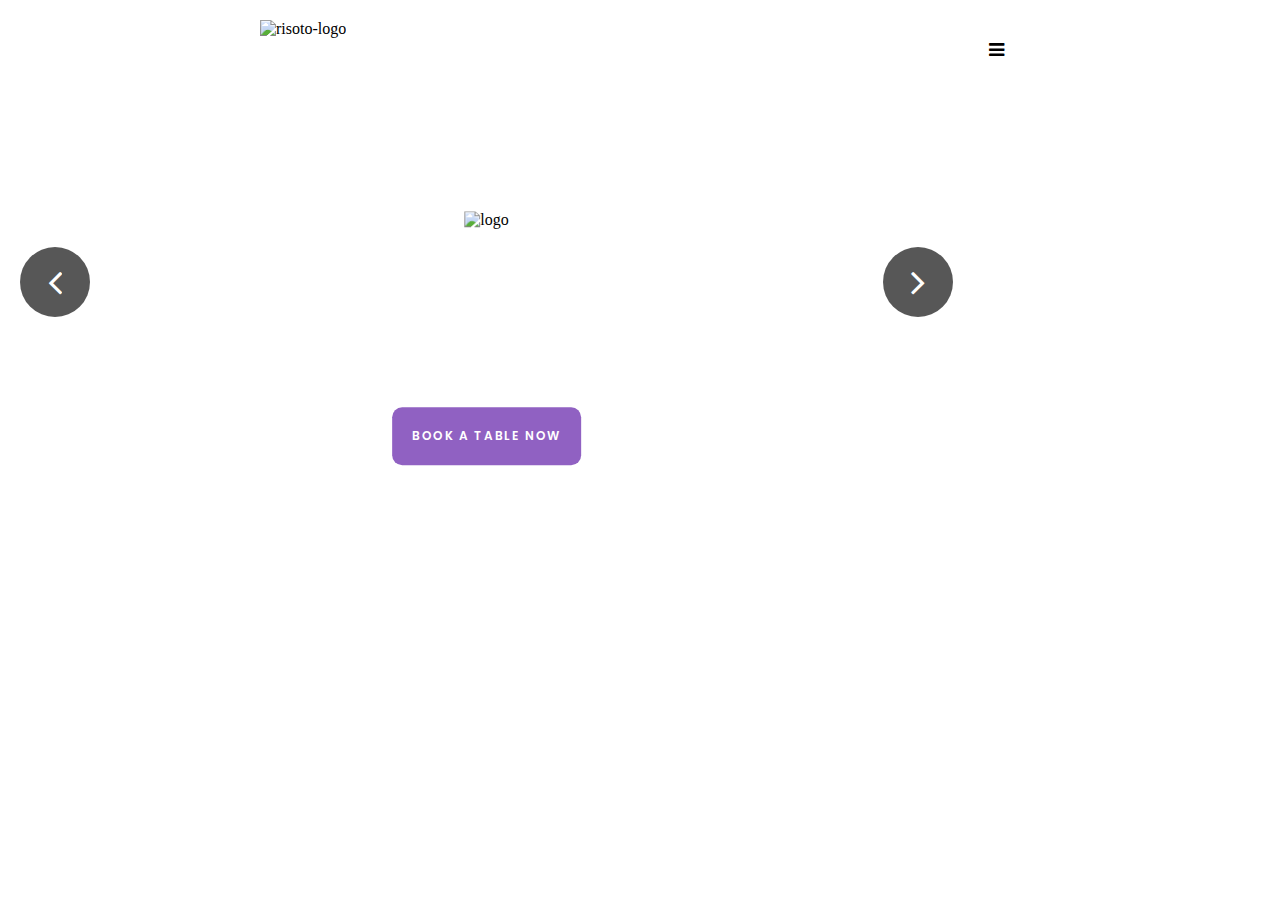
==== index.html @ 62fa13ee "add slide for small screen" ====
<!DOCTYPE html>
<html lang="en">
<head>
    <meta charset="UTF-8">
    <meta name="viewport" content="width=device-width, initial-scale=1.0">
    <title>Risoto</title>
    <link href="https://maxcdn.bootstrapcdn.com/font-awesome/4.7.0/css/font-awesome.min.css" rel="stylesheet">
    <link href="https://fonts.googleapis.com/css?family=Playball|Playfair+Display|Poppins" rel="stylesheet">
    <link href="sass/main.css" rel="stylesheet" type="text/css">
</head>
<body>
<nav class="nav">
    <div class="nav__container">
        <img class="nav__title"
             src="http://uploads.webflow.com/57ea3312eaa002fa3bee3f81/57ed3d380f6304811825ef07_logo-color.png"
             alt="risoto-logo">
        <button class="nav__button"><i class="fa fa-bars" aria-hidden="true"></i></button>
    </div>
    <ul class="nav__menu-list">
        <li class="nav__menu-item nav__menu-item--active"><a class="nav__menu-link " href="">home</a></li>
        <li class="nav__menu-item"><a class="nav__menu-link" href="">story</a></li>
        <li class="nav__menu-item"><a class="nav__menu-link" href="">menu</a></li>
        <li class="nav__menu-item"><a class="nav__menu-link" href="">news</a></li>
        <li class="nav__menu-item"><a class="nav__menu-link" href="">book a table</a></li>
    </ul>
</nav>

<div class="slider">
    <div class="slider__bg"></div>
    <video class="slider__item slider__item--active" loop autoplay>
        <source src="https://daks2k3a4ib2z.cloudfront.net/57ea3312eaa002fa3bee3f81/57ea3ce106f8c9724dc2cb93_video-food%20(online-video-cuttercom)-transcode.webm">
    </video>
    <div class="slider__item slider__item--image"
         style="background-image: url('http://uploads.webflow.com/57ea3312eaa002fa3bee3f81/57ed268aaf9d15040c52dbbc_slide-2.jpg')"></div>
    <div class="slider__item slider__item--image"
         style="background-image: url('http://uploads.webflow.com/57ea3312eaa002fa3bee3f81/57ed2727cb65fa8c183d9429_slide-3.jpg')"></div>

    <button class="slider__button slider__button--left"><i class="fa fa-angle-left" aria-hidden="true"></i></button>
    <button class="slider__button slider__button--right"><i class="fa fa-angle-right" aria-hidden="true"></i></button>

    <div class="slider__title">
        <img class="slider__title-image"
             src="http://uploads.webflow.com/57ea3312eaa002fa3bee3f81/57ed2bd081729e34014299af_cook.png" alt="logo">
        <h2 class="slider__title-heading">
            welcome to<br>
            risoto restaurant
        </h2>
        <button class="slider__title-button">book a table now</button>
    </div>
</div>
<script src="https://ajax.googleapis.com/ajax/libs/jquery/3.2.1/jquery.min.js"></script>
<script src="script.js"></script>
</body>
</html>
---- sass/main.css ----
body {
  margin: 0; }

* {
  box-sizing: border-box; }

.nav {
  padding-bottom: 20px;
  position: relative; }
  .nav:after {
    content: "";
    position: absolute;
    top: 0;
    left: 0;
    background-color: white;
    width: 100%;
    height: 100%;
    z-index: 5; }
  .nav__title {
    width: 170px;
    padding: 20px 20px 0;
    position: relative;
    z-index: 6; }
  .nav__button {
    float: right;
    background: none;
    border: none;
    font-size: 18px;
    margin-top: 20px;
    margin-right: 20px;
    cursor: pointer;
    outline: none;
    position: relative;
    z-index: 6; }
    .nav__button i {
      padding: 20px 10px; }
    .nav__button--active {
      color: white;
      background-color: #9061C2; }
  .nav__menu-list {
    list-style-type: none;
    background-color: #FAFAFA;
    padding: 0;
    margin-top: 20px;
    position: absolute;
    left: 0;
    width: 100%;
    z-index: 4;
    transform: translateY(-100%);
    transition: transform 1s; }
  .nav__menu-item {
    padding: 20px;
    color: white;
    cursor: pointer; }
    .nav__menu-item--active {
      background-color: #9061C2; }
      .nav__menu-item--active:hover .nav__menu-link,
      .nav__menu-item--active .nav__menu-link {
        color: white; }
    .nav__menu-item:hover a {
      color: #121212; }
  .nav__menu-link {
    text-decoration: none;
    color: #919191;
    text-transform: capitalize;
    font-family: "Poppins", sans-serif;
    font-size: 14px;
    font-weight: 600; }

.visible {
  transform: translateY(0); }

.container, .nav__container, .nav__menu-item {
  max-width: 800px;
  margin: auto; }

.container-small {
  max-width: 400px;
  margin: auto; }

.slider {
  position: relative;
  height: 560px;
  overflow: hidden; }
  .slider__item {
    opacity: 0;
    position: absolute;
    height: 100%;
    min-width: 100%;
    overflow: hidden;
    left: 50%;
    top: 50%;
    transform: translate(-50%, -50%); }
    .slider__item--image {
      background-size: cover;
      background-position: 50%; }
    .slider__item--active {
      opacity: 1; }
  .slider__button {
    outline: none;
    border: none;
    width: 70px;
    height: 70px;
    border-radius: 50%;
    background-color: rgba(0, 0, 0, 0.66);
    position: absolute;
    left: 0;
    top: 40%;
    transform: translateY(-50%);
    z-index: 3;
    margin: 0 20px;
    color: white;
    cursor: pointer; }
    .slider__button i {
      font-size: 40px;
      position: absolute;
      top: 50%;
      left: 50%;
      transform: translate(-50%, -50%); }
    .slider__button:hover {
      background-color: #9061C2;
      transition: 1s; }
    .slider__button--right {
      left: auto;
      right: 0; }
  .slider__bg {
    background-image: url("http://uploads.webflow.com/57ea3312eaa002fa3bee3f81/57ea528dfbbf45e84764f665_backg-2.png");
    width: 100%;
    position: absolute;
    left: 0;
    top: 0;
    height: 100%;
    z-index: 1; }
  .slider__title {
    position: absolute;
    z-index: 2;
    top: 50%;
    left: 50%;
    transform: translate(-50%, -50%);
    text-align: center;
    width: 90%; }
  .slider__title-heading {
    font-family: "Playball", cursive;
    font-size: 50px;
    font-weight: 500;
    color: white;
    text-transform: capitalize;
    text-align: center;
    margin-top: 10px; }
  .slider__title-button {
    text-transform: uppercase;
    color: white;
    background-color: #9061C2;
    border: none;
    outline: none;
    font-family: "Poppins", sans-serif;
    font-size: 12px;
    font-weight: 600;
    padding: 20px;
    border-radius: 10px;
    letter-spacing: 0.1rem; }

/*# sourceMappingURL=main.css.map */
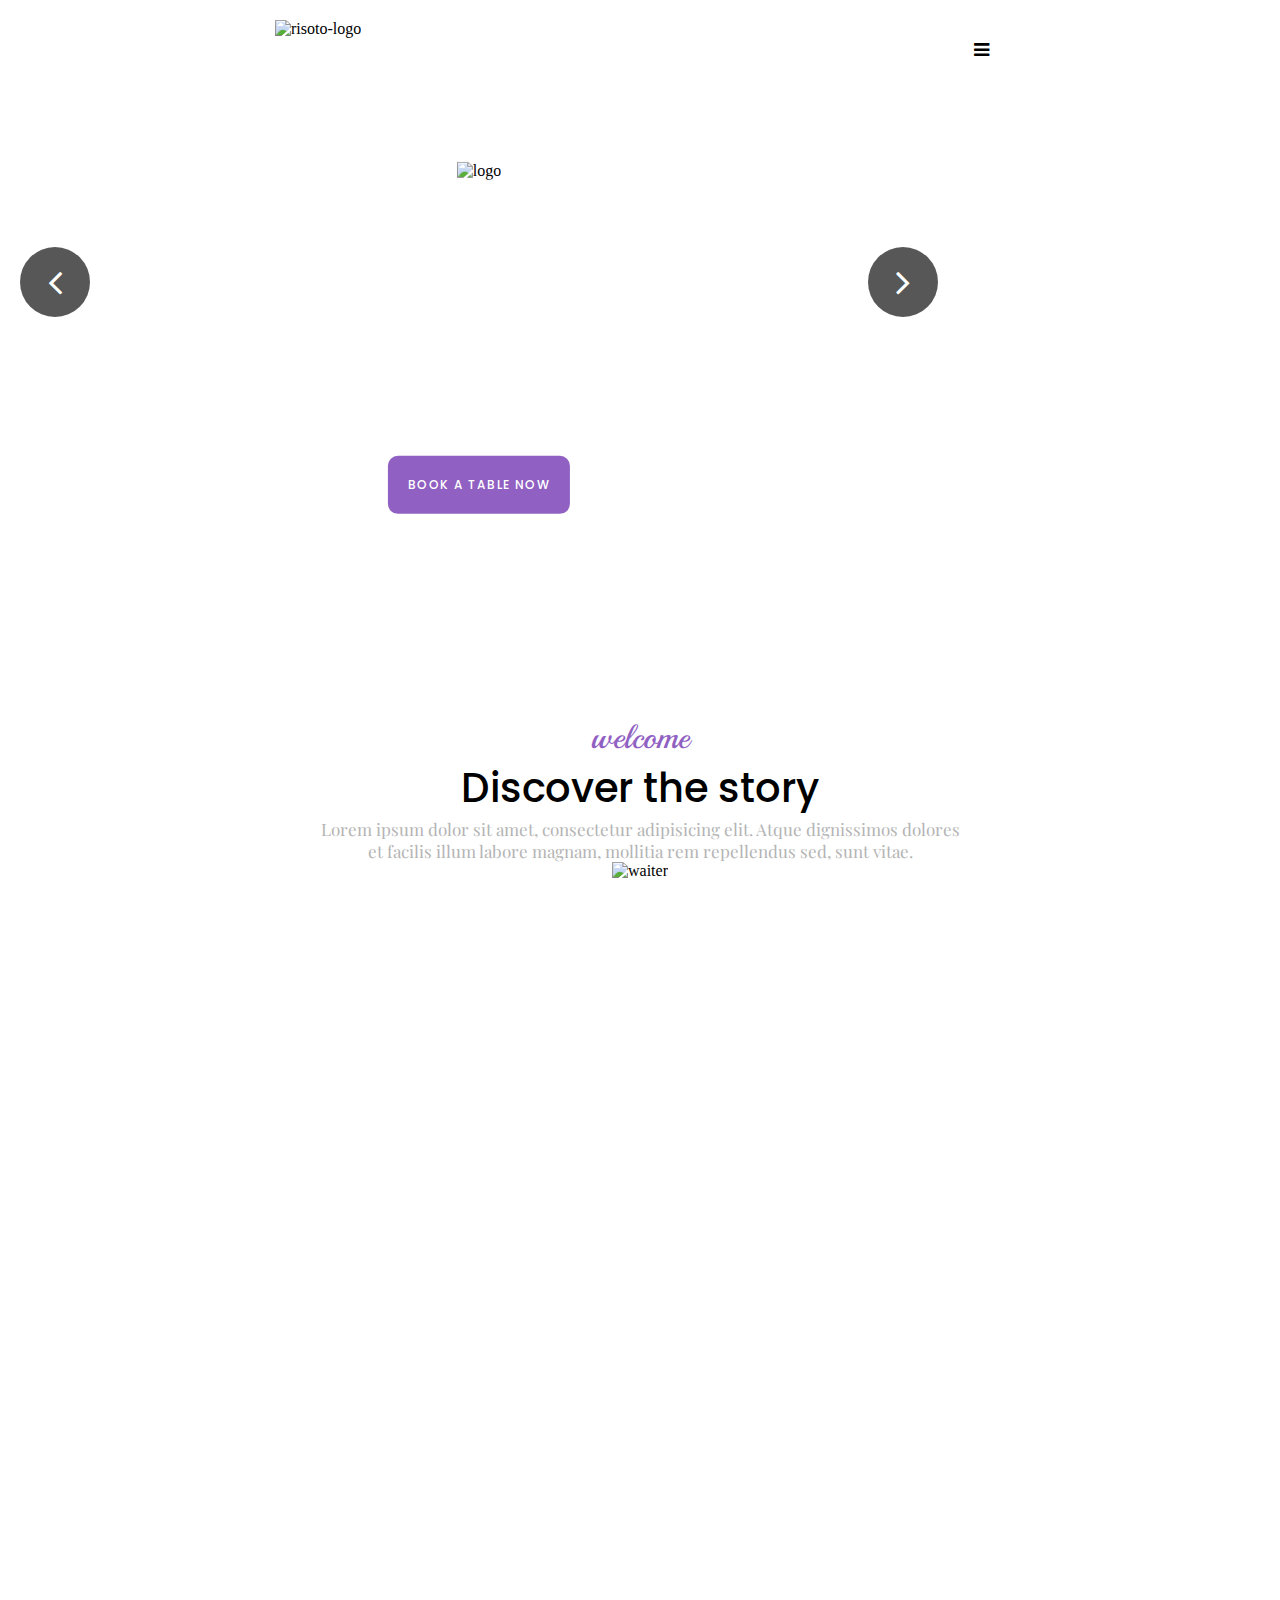
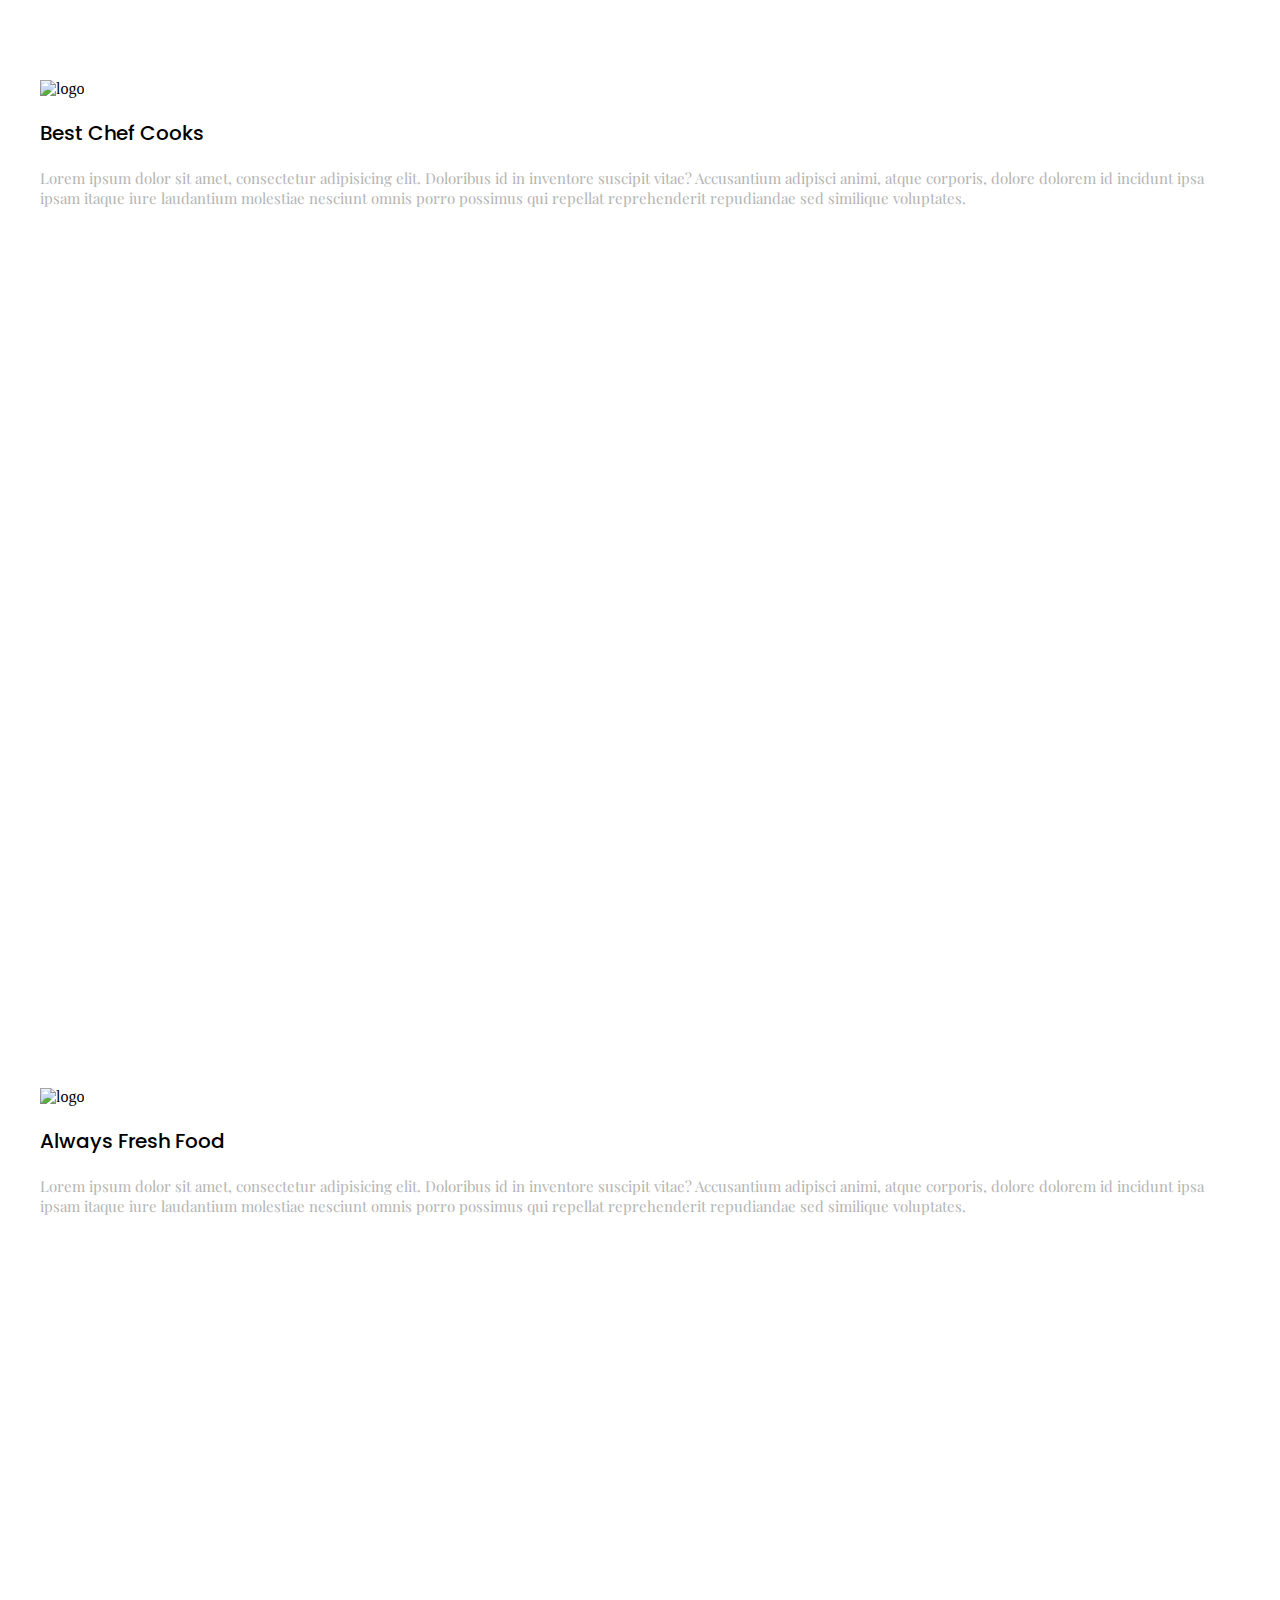
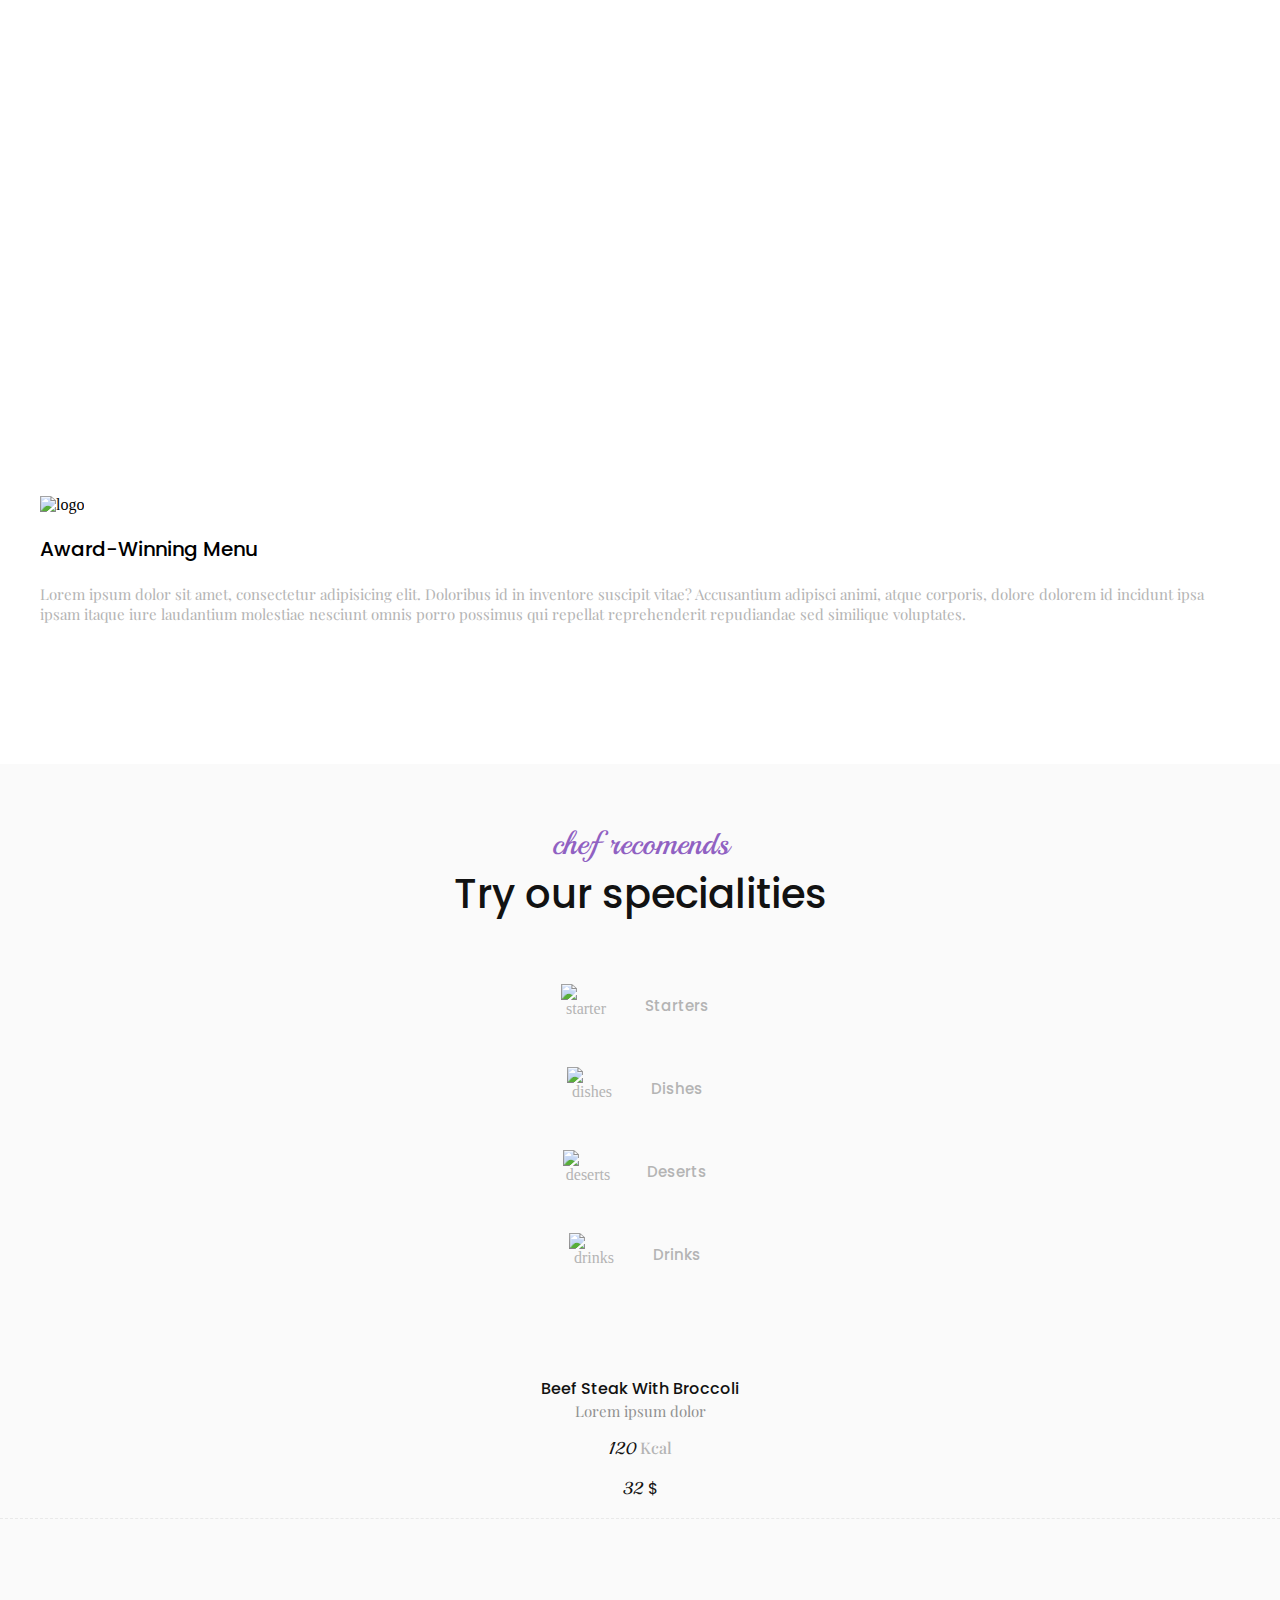
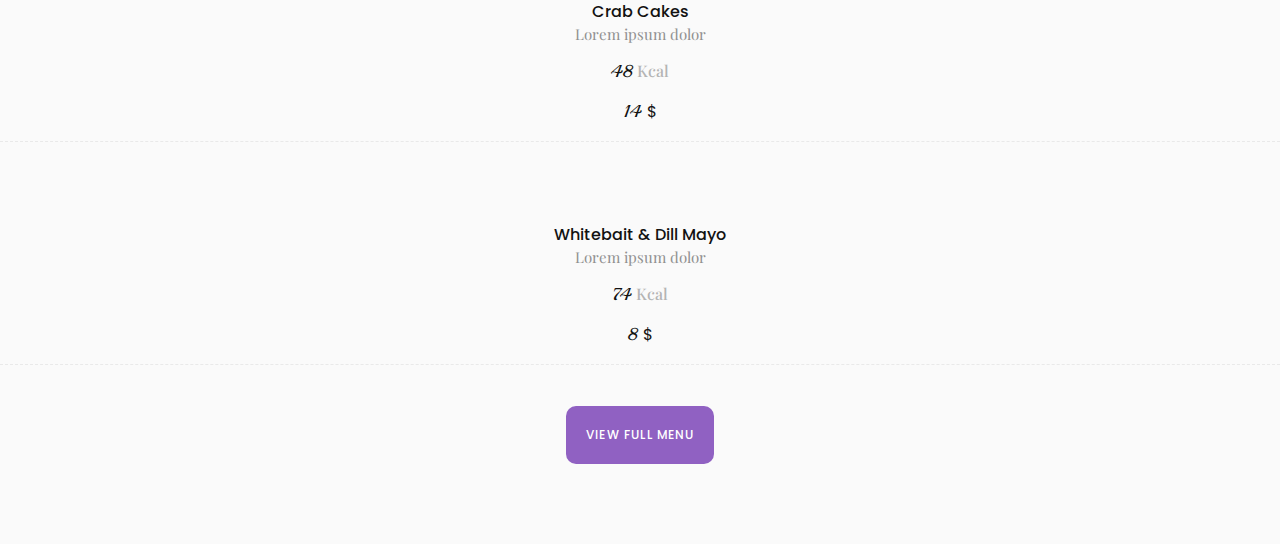
==== commit d846210b: "add js to restaurant menu - menu proposition changes on click" ====
--- a/index.html
+++ b/index.html
@@ -5,7 +5,7 @@
     <meta name="viewport" content="width=device-width, initial-scale=1.0">
     <title>Risoto</title>
     <link href="https://maxcdn.bootstrapcdn.com/font-awesome/4.7.0/css/font-awesome.min.css" rel="stylesheet">
-    <link href="https://fonts.googleapis.com/css?family=Playball|Playfair+Display|Poppins" rel="stylesheet">
+    <link href="https://fonts.googleapis.com/css?family=Playball|Playfair+Display|Poppins|Poppins:500" rel="stylesheet">
     <link href="sass/main.css" rel="stylesheet" type="text/css">
 </head>
 <body>
@@ -48,6 +48,169 @@
         <button class="slider__title-button">book a table now</button>
     </div>
 </div>
+
+<div class="welcome">
+    <div class="welcome__container">
+        <p class="welcome__header">welcome</p>
+        <h1 class="welcome__title">discover the story</h1>
+        <p class="welcome__info">Lorem ipsum dolor sit amet, consectetur adipisicing elit. Atque dignissimos dolores et
+            facilis illum labore magnam, mollitia rem repellendus sed, sunt vitae.</p>
+        <img class="welcome__image"
+             src="http://uploads.webflow.com/57ea3312eaa002fa3bee3f81/57ea3dfd06f8c9724dc2cc49_story_img.jpg"
+             alt="waiter">
+    </div>
+</div>
+
+<div class="about-restaurant">
+    <div class="about-restaurant__image about-restaurant__image--1"></div>
+    <div class="about-restaurant__info info">
+        <img class="info__image"
+             src="http://uploads.webflow.com/57ea3312eaa002fa3bee3f81/57ea83c34c12cc233cb90a94_cooker.png" alt="logo">
+        <h3 class="info__heading">best chef cooks</h3>
+        <p class="info__text">Lorem ipsum dolor sit amet, consectetur adipisicing elit. Doloribus id in inventore
+            suscipit vitae? Accusantium adipisci animi, atque corporis, dolore dolorem id incidunt ipsa ipsam itaque
+            iure laudantium molestiae nesciunt omnis porro possimus qui repellat reprehenderit repudiandae sed similique
+            voluptates.</p>
+    </div>
+    <div class="about-restaurant__image about-restaurant__image--2"></div>
+    <div class="about-restaurant__info info">
+        <img class="info__image"
+             src="http://uploads.webflow.com/57ea3312eaa002fa3bee3f81/57ea84ac06f8c9724dc39bef_meat.png" alt="logo">
+        <h3 class="info__heading">always fresh food</h3>
+        <p class="info__text">Lorem ipsum dolor sit amet, consectetur adipisicing elit. Doloribus id in inventore
+            suscipit vitae? Accusantium adipisci animi, atque corporis, dolore dolorem id incidunt ipsa ipsam itaque
+            iure laudantium molestiae nesciunt omnis porro possimus qui repellat reprehenderit repudiandae sed similique
+            voluptates.</p>
+    </div>
+    <div class="about-restaurant__image about-restaurant__image--3"></div>
+    <div class="about-restaurant__info info">
+        <img class="info__image"
+             src="http://uploads.webflow.com/57ea3312eaa002fa3bee3f81/57ed0f8dcbbbb20f0c081608_cutlery.png" alt="logo">
+        <h3 class="info__heading">award-winning menu</h3>
+        <p class="info__text">Lorem ipsum dolor sit amet, consectetur adipisicing elit. Doloribus id in inventore
+            suscipit vitae? Accusantium adipisci animi, atque corporis, dolore dolorem id incidunt ipsa ipsam itaque
+            iure laudantium molestiae nesciunt omnis porro possimus qui repellat reprehenderit repudiandae sed similique
+            voluptates.</p>
+    </div>
+</div>
+
+<div class="restaurant-menu">
+    <p class="restaurant-menu__header">chef recomends</p>
+    <h2 class="restaurant-menu__title">try our specialities</h2>
+    <div class="restaurant-menu__nav">
+        <div class="restaurant-menu__section menu-section" data-menu-nav-section="starters">
+            <img class="menu-section__img"
+                 src="http://uploads.webflow.com/57ea3312eaa002fa3bee3f81/57ebddc206f8c9724dc77a74_fruit.png"
+                 alt="starter">
+            <p class="menu-section__name">starters</p>
+        </div>
+        <div class="restaurant-menu__section menu-section" data-menu-nav-section="dishes">
+            <img class="menu-section__img"
+                 src="http://uploads.webflow.com/57ea3312eaa002fa3bee3f81/57ebdfe006f8c9724dc783cd_pizza.png"
+                 alt="dishes">
+            <p class="menu-section__name">dishes</p>
+        </div>
+        <div class="restaurant-menu__section menu-section" data-menu-nav-section="deserts">
+            <img class="menu-section__img"
+                 src="http://uploads.webflow.com/57ea3312eaa002fa3bee3f81/57ebdff21117c47f4d98b273_ice-cream.png"
+                 alt="deserts">
+            <p class="menu-section__name">deserts</p>
+        </div>
+        <div class="restaurant-menu__section menu-section" data-menu-nav-section="drinks">
+            <img class="menu-section__img"
+                 src="http://uploads.webflow.com/57ea3312eaa002fa3bee3f81/57ebe030fbbf45e847696086_beer.png"
+                 alt="drinks">
+            <p class="menu-section__name">drinks</p>
+        </div>
+    </div>
+
+    <div class="restaurant-menu__contents">
+        <div class="restaurant-menu__proposition menu-proposition menu-proposition--active" data-menu-section="starters">
+            <div class="menu-proposition__wrapper">
+                <h3 class="menu-proposition__name">beef steak with broccoli</h3>
+                <p class="menu-proposition__ingredients">Lorem ipsum dolor</p>
+                <p class="menu-proposition__kcal"><strong>120</strong> kcal</p>
+                <p class="menu-proposition__price">32 <strong>$</strong></p>
+            </div>
+            <div class="menu-proposition__wrapper">
+                <h3 class="menu-proposition__name">crab cakes</h3>
+                <p class="menu-proposition__ingredients">Lorem ipsum dolor</p>
+                <p class="menu-proposition__kcal"><strong>48</strong> kcal</p>
+                <p class="menu-proposition__price">14 <strong>$</strong></p>
+            </div>
+            <div class="menu-proposition__wrapper">
+                <h3 class="menu-proposition__name">whitebait & dill mayo</h3>
+                <p class="menu-proposition__ingredients">Lorem ipsum dolor</p>
+                <p class="menu-proposition__kcal"><strong>74</strong> kcal</p>
+                <p class="menu-proposition__price">8 <strong>$</strong></p>
+            </div>
+        </div>
+
+        <div class="restaurant-menu__proposition menu-proposition" data-menu-section="dishes">
+            <div class="menu-proposition__wrapper">
+                <h3 class="menu-proposition__name">pumpkin spice cupcakes</h3>
+                <p class="menu-proposition__ingredients">Lorem ipsum dolor</p>
+                <p class="menu-proposition__kcal"><strong>430</strong> kcal</p>
+                <p class="menu-proposition__price">49 <strong>$</strong></p>
+            </div>
+            <div class="menu-proposition__wrapper">
+                <h3 class="menu-proposition__name">peanut blossoms</h3>
+                <p class="menu-proposition__ingredients">Lorem ipsum dolor</p>
+                <p class="menu-proposition__kcal"><strong>980</strong> kcal</p>
+                <p class="menu-proposition__price">18 <strong>$</strong></p>
+            </div>
+            <div class="menu-proposition__wrapper">
+                <h3 class="menu-proposition__name">apple crisp cups</h3>
+                <p class="menu-proposition__ingredients">Lorem ipsum dolor</p>
+                <p class="menu-proposition__kcal"><strong>109</strong> kcal</p>
+                <p class="menu-proposition__price">8 <strong>$</strong></p>
+            </div>
+        </div>
+
+        <div class="restaurant-menu__proposition menu-proposition" data-menu-section="deserts">
+            <div class="menu-proposition__wrapper">
+                <h3 class="menu-proposition__name">apple pie with ice creams</h3>
+                <p class="menu-proposition__ingredients">Lorem ipsum dolor</p>
+                <p class="menu-proposition__kcal"><strong>120</strong> kcal</p>
+                <p class="menu-proposition__price">32 <strong>$</strong></p>
+            </div>
+            <div class="menu-proposition__wrapper">
+                <h3 class="menu-proposition__name">crab cakes</h3>
+                <p class="menu-proposition__ingredients">Lorem ipsum dolor</p>
+                <p class="menu-proposition__kcal"><strong>48</strong> kcal</p>
+                <p class="menu-proposition__price">14 <strong>$</strong></p>
+            </div>
+            <div class="menu-proposition__wrapper">
+                <h3 class="menu-proposition__name">whitebait & dill mayo</h3>
+                <p class="menu-proposition__ingredients">Lorem ipsum dolor</p>
+                <p class="menu-proposition__kcal"><strong>74</strong> kcal</p>
+                <p class="menu-proposition__price">8 <strong>$</strong></p>
+            </div>
+        </div>
+
+        <div class="restaurant-menu__proposition menu-proposition" data-menu-section="drinks">
+            <div class="menu-proposition__wrapper">
+                <h3 class="menu-proposition__name">mojito perfecto</h3>
+                <p class="menu-proposition__ingredients">Lorem ipsum dolor</p>
+                <p class="menu-proposition__kcal"><strong>139</strong> kcal</p>
+                <p class="menu-proposition__price">40 <strong>$</strong></p>
+            </div>
+            <div class="menu-proposition__wrapper">
+                <h3 class="menu-proposition__name">sassy sangria</h3>
+                <p class="menu-proposition__ingredients">Lorem ipsum dolor</p>
+                <p class="menu-proposition__kcal"><strong>48</strong> kcal</p>
+                <p class="menu-proposition__price">14 <strong>$</strong></p>
+            </div>
+            <div class="menu-proposition__wrapper">
+                <h3 class="menu-proposition__name">creamy hot cocoa</h3>
+                <p class="menu-proposition__ingredients">Lorem ipsum dolor</p>
+                <p class="menu-proposition__kcal"><strong>360</strong> kcal</p>
+                <p class="menu-proposition__price">4 <strong>$</strong></p>
+            </div>
+        </div>
+    </div>
+    <button class="restaurant-menu__button">view full menu</button>
+</div>
 <script src="https://ajax.googleapis.com/ajax/libs/jquery/3.2.1/jquery.min.js"></script>
 <script src="script.js"></script>
 </body>
--- a/sass/main.css
+++ b/sass/main.css
@@ -5,47 +5,45 @@
   box-sizing: border-box; }
 
 .nav {
-  padding-bottom: 20px;
   position: relative; }
   .nav:after {
+    z-index: 6;
     content: "";
     position: absolute;
     top: 0;
     left: 0;
     background-color: white;
     width: 100%;
-    height: 100%;
-    z-index: 5; }
+    height: 100%; }
   .nav__title {
-    width: 170px;
-    padding: 20px 20px 0;
-    position: relative;
-    z-index: 6; }
+    z-index: 7;
+    width: 150px;
+    padding: 20px 0;
+    position: relative; }
   .nav__button {
+    z-index: 7;
     float: right;
     background: none;
     border: none;
     font-size: 18px;
     margin-top: 20px;
-    margin-right: 20px;
     cursor: pointer;
     outline: none;
-    position: relative;
-    z-index: 6; }
+    position: relative; }
     .nav__button i {
       padding: 20px 10px; }
     .nav__button--active {
       color: white;
       background-color: #9061C2; }
   .nav__menu-list {
+    z-index: 5;
     list-style-type: none;
     background-color: #FAFAFA;
     padding: 0;
-    margin-top: 20px;
+    margin-top: 0;
     position: absolute;
     left: 0;
     width: 100%;
-    z-index: 4;
     transform: translateY(-100%);
     transition: transform 1s; }
   .nav__menu-item {
@@ -65,17 +63,13 @@
     text-transform: capitalize;
     font-family: "Poppins", sans-serif;
     font-size: 14px;
-    font-weight: 600; }
+    font-weight: 500; }
 
 .visible {
   transform: translateY(0); }
 
-.container, .nav__container, .nav__menu-item {
-  max-width: 800px;
-  margin: auto; }
-
-.container-small {
-  max-width: 400px;
+.container, .nav__container, .nav__menu-item, .welcome__container {
+  max-width: 730px;
   margin: auto; }
 
 .slider {
@@ -97,6 +91,7 @@
     .slider__item--active {
       opacity: 1; }
   .slider__button {
+    z-index: 4;
     outline: none;
     border: none;
     width: 70px;
@@ -107,7 +102,6 @@
     left: 0;
     top: 40%;
     transform: translateY(-50%);
-    z-index: 3;
     margin: 0 20px;
     color: white;
     cursor: pointer; }
@@ -124,21 +118,23 @@
       left: auto;
       right: 0; }
   .slider__bg {
+    z-index: 2;
     background-image: url("http://uploads.webflow.com/57ea3312eaa002fa3bee3f81/57ea528dfbbf45e84764f665_backg-2.png");
     width: 100%;
     position: absolute;
     left: 0;
     top: 0;
-    height: 100%;
-    z-index: 1; }
+    height: 100%; }
   .slider__title {
-    position: absolute;
-    z-index: 2;
+    z-index: 3;
+    position: absolute;
     top: 50%;
     left: 50%;
     transform: translate(-50%, -50%);
     text-align: center;
     width: 90%; }
+  .slider__title-image {
+    max-width: 100%; }
   .slider__title-heading {
     font-family: "Playball", cursive;
     font-size: 50px;
@@ -147,6 +143,9 @@
     text-transform: capitalize;
     text-align: center;
     margin-top: 10px; }
+    @media screen and (min-width: 768px) {
+      .slider__title-heading {
+        font-size: 80px; } }
   .slider__title-button {
     text-transform: uppercase;
     color: white;
@@ -155,9 +154,174 @@
     outline: none;
     font-family: "Poppins", sans-serif;
     font-size: 12px;
-    font-weight: 600;
+    font-weight: 500;
     padding: 20px;
     border-radius: 10px;
     letter-spacing: 0.1rem; }
 
+.welcome {
+  background-image: url(http://uploads.webflow.com/57ea3312eaa002fa3bee3f81/57ea3d83eaa002fa3bee5de7_about-bg-50.png);
+  height: 100%;
+  width: 100%;
+  background-size: contain;
+  background-repeat: no-repeat;
+  background-position: bottom; }
+  .welcome__container {
+    text-align: center;
+    padding-bottom: 60px; }
+  .welcome__header {
+    color: #9061C2;
+    margin-top: 100px;
+    margin-bottom: 0;
+    font-family: "Playball", cursive;
+    font-size: 32px; }
+  .welcome__title {
+    margin: 0;
+    font-family: "Poppins", sans-serif;
+    font-size: 35px;
+    font-weight: 500; }
+    .welcome__title::first-letter {
+      text-transform: capitalize; }
+    @media screen and (min-width: 480px) {
+      .welcome__title {
+        font-size: 40px; } }
+  .welcome__info {
+    font-family: "Playfair Display", serif;
+    font-size: 17px;
+    color: #b4b4b4;
+    margin: 0 40px; }
+  .welcome__image {
+    max-width: 100%; }
+
+.about-restaurant__image {
+  max-width: 100%;
+  background-position: center;
+  background-size: cover;
+  height: 600px; }
+  .about-restaurant__image--1 {
+    background-image: url("http://uploads.webflow.com/57ea3312eaa002fa3bee3f81/57ea80bf1117c47f4d94510b_photo-1.jpg"); }
+  .about-restaurant__image--2 {
+    background-image: url("http://uploads.webflow.com/57ea3312eaa002fa3bee3f81/57ea8276647642d547f2252e_photo-3.jpg"); }
+  .about-restaurant__image--3 {
+    background-image: url("http://uploads.webflow.com/57ea3312eaa002fa3bee3f81/57ea82a21117c47f4d945521_photo-4.jpg"); }
+
+.info {
+  margin: 140px 40px; }
+  .info__image {
+    width: 100px; }
+  .info__heading {
+    font-family: "Poppins", sans-serif;
+    font-weight: 500;
+    font-size: 20px;
+    text-transform: capitalize; }
+  .info__text {
+    font-family: "Playfair Display", serif;
+    font-size: 15px;
+    color: #b4b4b4; }
+
+.restaurant-menu {
+  text-align: center;
+  background-color: #FAFAFA; }
+  .restaurant-menu__header {
+    font-family: "Playball", cursive;
+    font-size: 32px;
+    color: #9061C2;
+    padding-top: 60px;
+    margin: 0; }
+  .restaurant-menu__title {
+    font-family: "Poppins", sans-serif;
+    font-weight: 500;
+    font-size: 40px;
+    color: #121212;
+    margin-top: 0;
+    margin-bottom: 40px; }
+    .restaurant-menu__title:first-letter {
+      text-transform: uppercase; }
+  .restaurant-menu__contents {
+    width: 100%;
+    height: 700px; }
+  .restaurant-menu__button {
+    font-family: "Poppins", sans-serif;
+    font-weight: 500;
+    font-size: 12px;
+    color: white;
+    text-transform: uppercase;
+    background-color: #9061C2;
+    padding: 20px;
+    letter-spacing: 0.1em;
+    border-radius: 10px;
+    border: none;
+    outline: none;
+    margin-top: 10px;
+    margin-bottom: 80px;
+    cursor: pointer; }
+    .restaurant-menu__button:hover {
+      background-color: #121212;
+      transition: 0.5s; }
+
+.menu-proposition {
+  position: absolute;
+  opacity: 0;
+  height: 700px;
+  width: 100%; }
+  .menu-proposition--active {
+    opacity: 1; }
+  .menu-proposition__wrapper {
+    border-bottom: 1px dashed rgba(180, 180, 180, 0.24); }
+  .menu-proposition__name {
+    font-family: "Poppins", sans-serif;
+    font-weight: 500;
+    font-size: 16px;
+    color: #121212;
+    text-transform: capitalize;
+    margin-bottom: 0;
+    margin-top: 80px; }
+  .menu-proposition__ingredients {
+    font-family: "Playfair Display", serif;
+    font-size: 15px;
+    color: #919191;
+    margin-top: 0; }
+  .menu-proposition__kcal {
+    font-family: "Playfair Display", serif;
+    font-size: 16px;
+    font-weight: 500;
+    color: #b4b4b4;
+    text-transform: capitalize; }
+    .menu-proposition__kcal strong {
+      font-family: "Playball", cursive;
+      font-size: 17px;
+      font-weight: normal;
+      color: #121212; }
+  .menu-proposition__price {
+    font-family: "Playball", cursive;
+    font-size: 17px;
+    font-weight: normal;
+    color: #121212; }
+    .menu-proposition__price strong {
+      font-family: "Poppins", sans-serif;
+      font-weight: normal;
+      font-size: 16px; }
+
+.menu-section {
+  cursor: pointer;
+  padding: 10px; }
+  .menu-section__img {
+    width: 50px;
+    display: inline-block;
+    color: #b4b4b4;
+    margin: 10px; }
+  .menu-section__name {
+    display: inline-block;
+    vertical-align: top;
+    font-family: "Poppins", sans-serif;
+    font-size: 15px;
+    font-weight: 500;
+    color: #b4b4b4;
+    text-transform: capitalize;
+    margin: 20px; }
+    .menu-section__name--active {
+      color: #9061C2; }
+    .menu-section__name:hover {
+      color: #9061C2; }
+
 /*# sourceMappingURL=main.css.map */
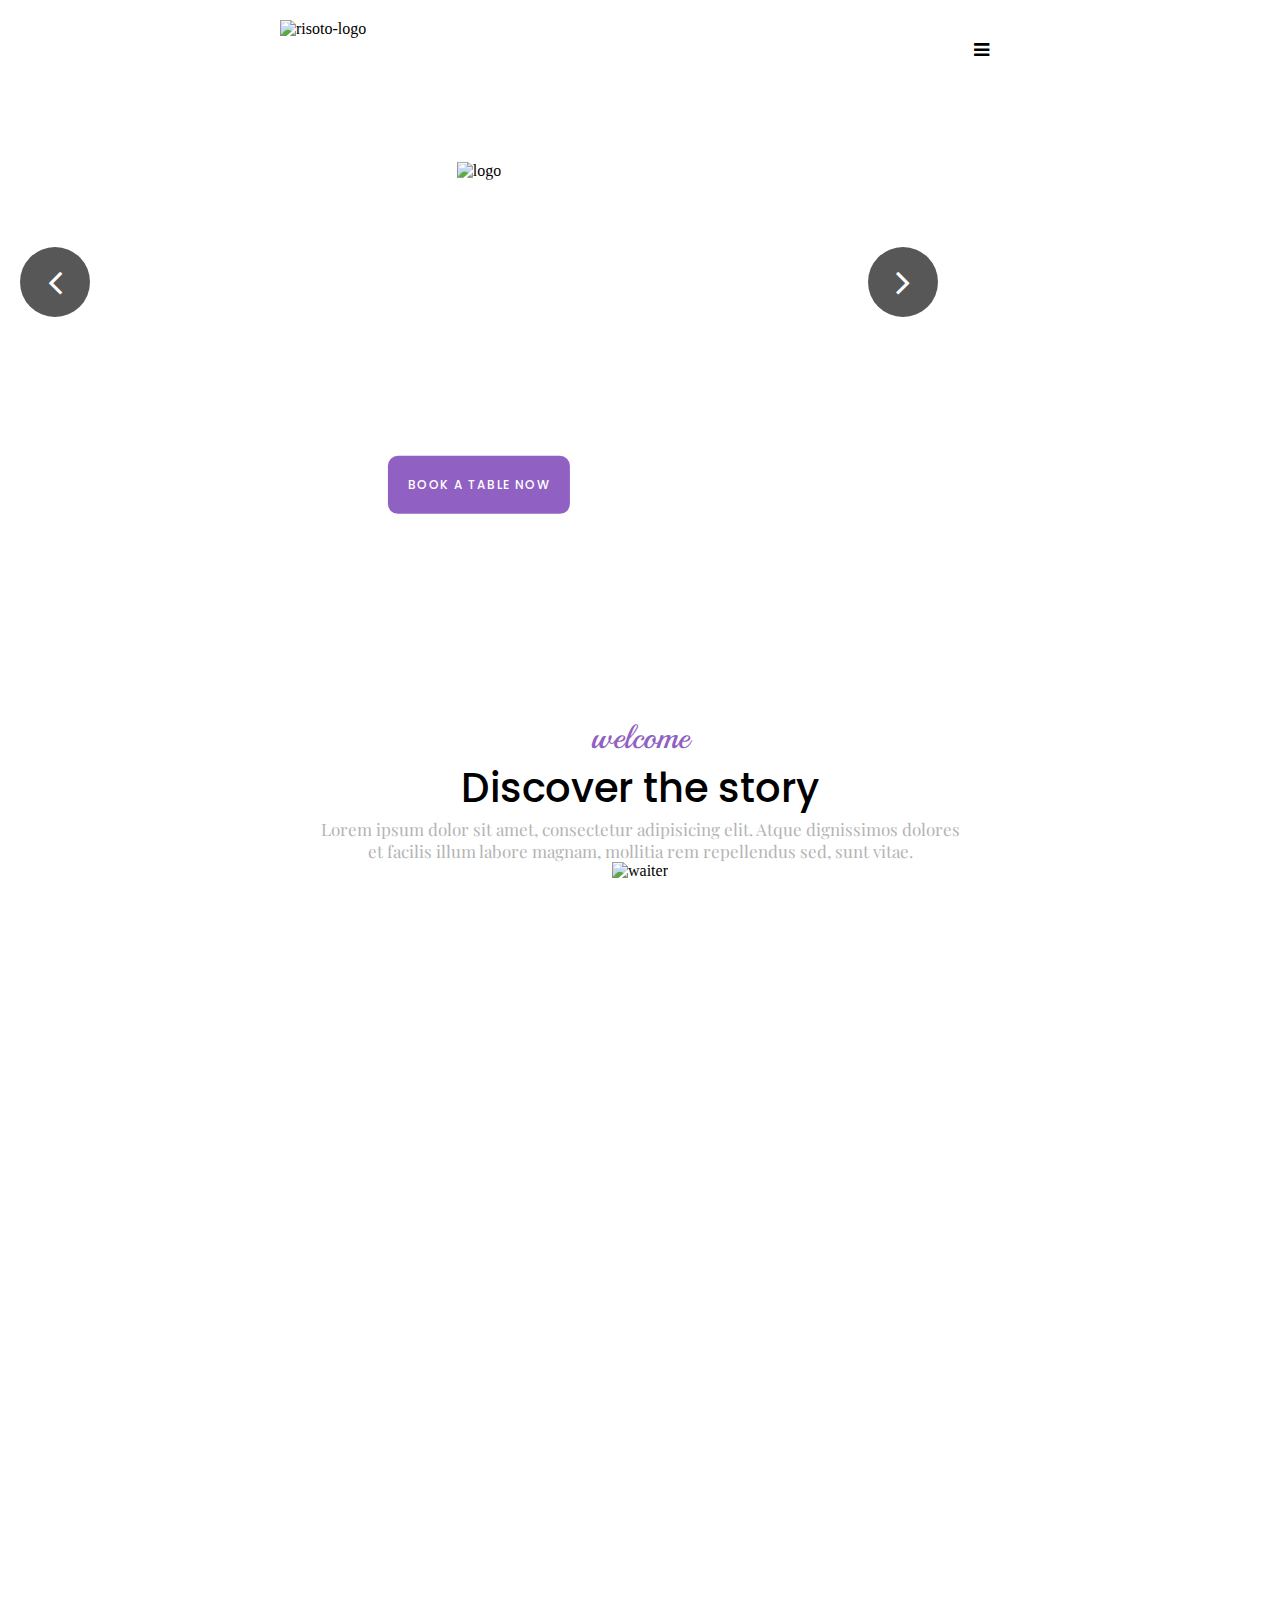
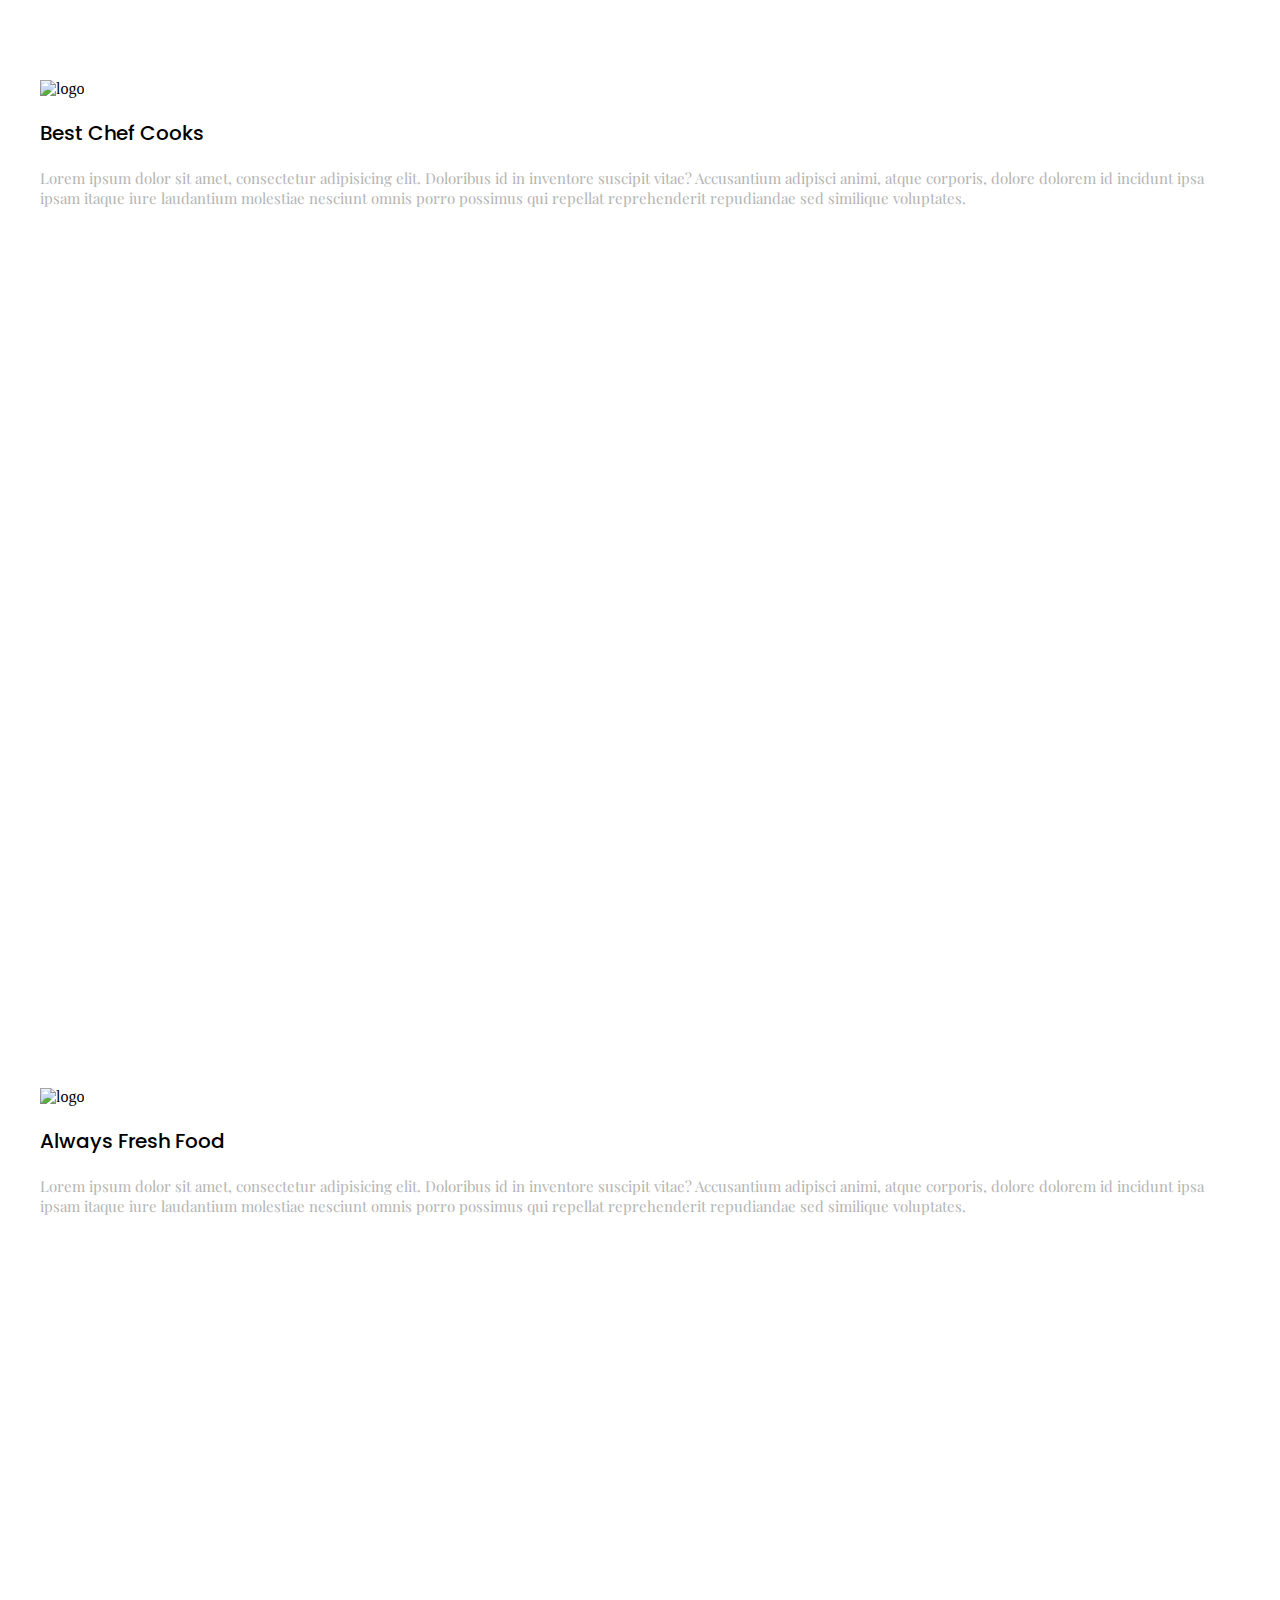
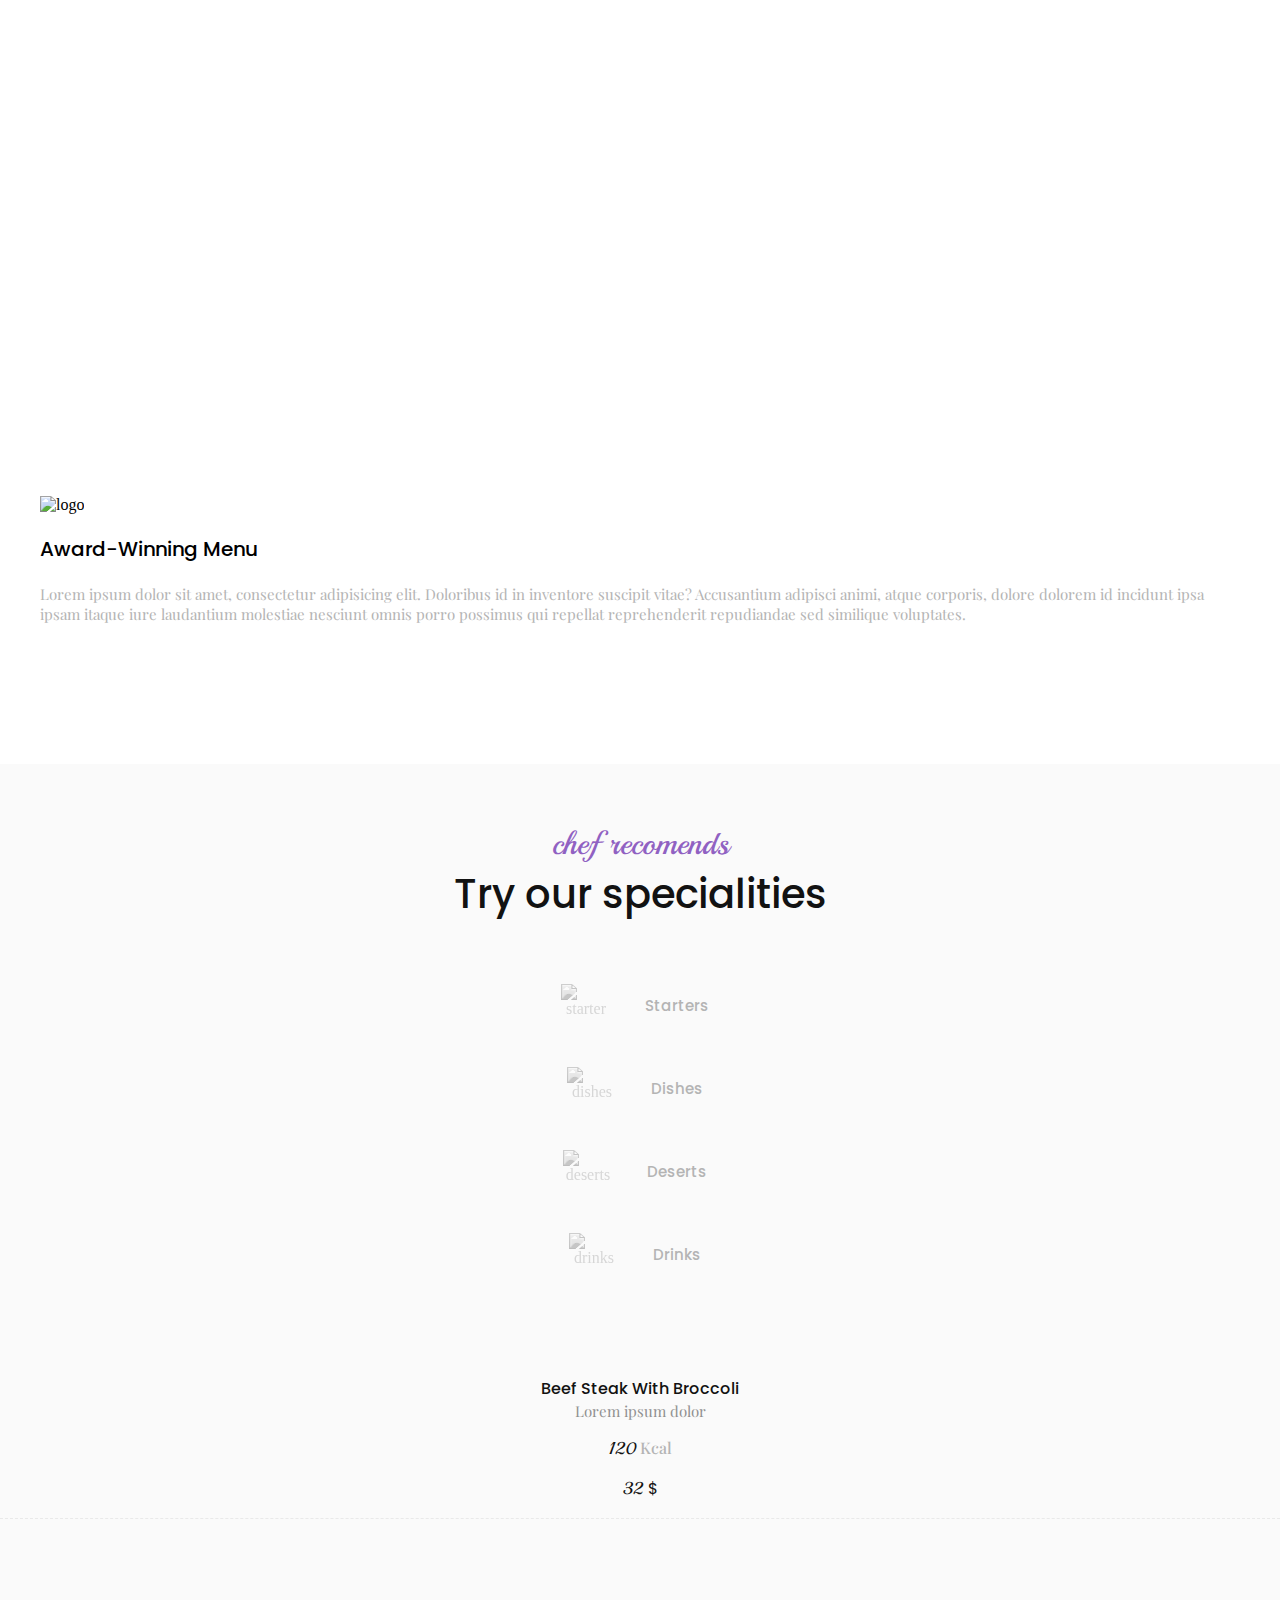
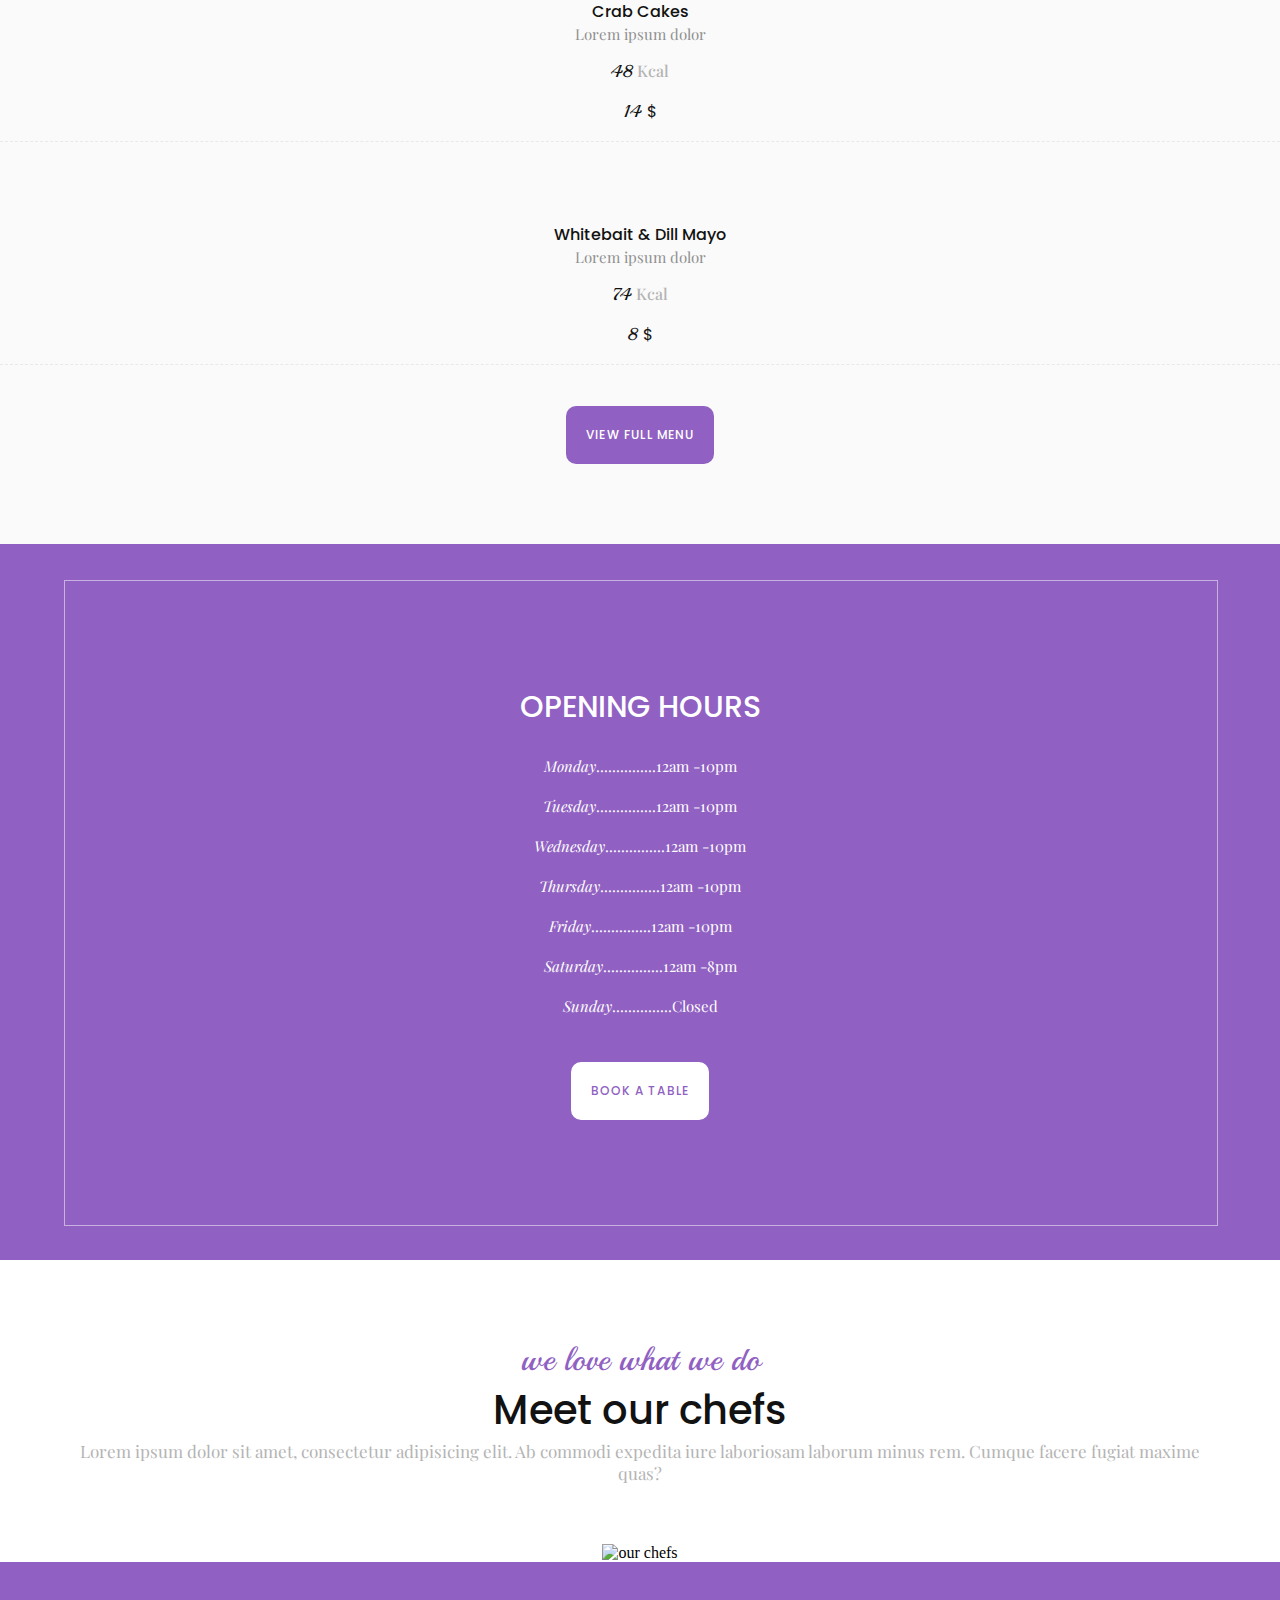
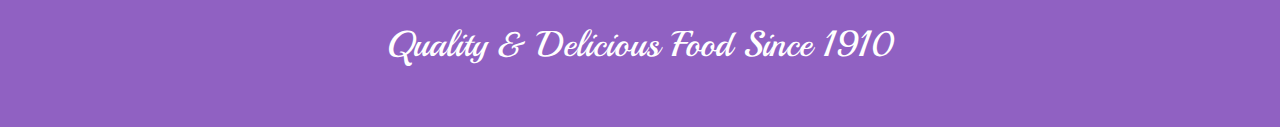
==== commit 18a95e37: "add chefs block for small screen" ====
--- a/index.html
+++ b/index.html
@@ -125,7 +125,8 @@
     </div>
 
     <div class="restaurant-menu__contents">
-        <div class="restaurant-menu__proposition menu-proposition menu-proposition--active" data-menu-section="starters">
+        <div class="restaurant-menu__proposition menu-proposition menu-proposition--active"
+             data-menu-section="starters">
             <div class="menu-proposition__wrapper">
                 <h3 class="menu-proposition__name">beef steak with broccoli</h3>
                 <p class="menu-proposition__ingredients">Lorem ipsum dolor</p>
@@ -210,6 +211,29 @@
         </div>
     </div>
     <button class="restaurant-menu__button">view full menu</button>
+</div>
+
+<div class="opening-hours">
+    <h2 class="opening-hours__title">opening hours</h2>
+    <ul class="opening-hours__list">
+        <li class="opening-hours__list-item">monday<strong>12am -10pm</strong></li>
+        <li class="opening-hours__list-item">tuesday<strong>12am -10pm</strong></li>
+        <li class="opening-hours__list-item">wednesday<strong>12am -10pm</strong></li>
+        <li class="opening-hours__list-item">thursday<strong>12am -10pm</strong></li>
+        <li class="opening-hours__list-item">friday<strong>12am -10pm</strong></li>
+        <li class="opening-hours__list-item">saturday<strong>12am -8pm</strong></li>
+        <li class="opening-hours__list-item">sunday<strong>closed</strong></li>
+    </ul>
+    <button class="opening-hours__button">book a table</button>
+</div>
+
+<div class="chefs">
+    <p class="chefs__header">we love what we do</p>
+    <h2 class="chefs__title">meet our chefs</h2>
+    <p class="chefs__text">Lorem ipsum dolor sit amet, consectetur adipisicing elit. Ab commodi expedita iure laboriosam
+        laborum minus rem. Cumque facere fugiat maxime quas?</p>
+    <img class="chefs__image" src="http://uploads.webflow.com/57ea3312eaa002fa3bee3f81/57ebecfa06f8c9724dc7b6a4_chefs.jpg" alt="our chefs">
+    <h2 class="chefs__slogan">quality & delicious food since 1910</h2>
 </div>
 <script src="https://ajax.googleapis.com/ajax/libs/jquery/3.2.1/jquery.min.js"></script>
 <script src="script.js"></script>
--- a/sass/main.css
+++ b/sass/main.css
@@ -18,7 +18,7 @@
   .nav__title {
     z-index: 7;
     width: 150px;
-    padding: 20px 0;
+    padding: 20px 5px;
     position: relative; }
   .nav__button {
     z-index: 7;
@@ -254,10 +254,10 @@
     outline: none;
     margin-top: 10px;
     margin-bottom: 80px;
-    cursor: pointer; }
+    cursor: pointer;
+    transition: 0.5s; }
     .restaurant-menu__button:hover {
-      background-color: #121212;
-      transition: 0.5s; }
+      background-color: #121212; }
 
 .menu-proposition {
   position: absolute;
@@ -304,12 +304,24 @@
 
 .menu-section {
   cursor: pointer;
-  padding: 10px; }
+  padding: 10px;
+  width: 200px;
+  margin: auto; }
+  .menu-section:hover .menu-section__img {
+    filter: grayscale(0);
+    opacity: 1; }
+  .menu-section:hover .menu-section__name {
+    color: #9061C2; }
   .menu-section__img {
     width: 50px;
     display: inline-block;
     color: #b4b4b4;
-    margin: 10px; }
+    margin: 10px;
+    filter: grayscale(1);
+    opacity: 0.5; }
+    .menu-section__img--active {
+      filter: grayscale(0);
+      opacity: 1; }
   .menu-section__name {
     display: inline-block;
     vertical-align: top;
@@ -321,7 +333,97 @@
     margin: 20px; }
     .menu-section__name--active {
       color: #9061C2; }
-    .menu-section__name:hover {
-      color: #9061C2; }
+
+.opening-hours {
+  background-color: #9061C2;
+  text-align: center;
+  position: relative; }
+  .opening-hours:before {
+    content: "";
+    border: 1px solid white;
+    position: absolute;
+    width: 90%;
+    height: 90%;
+    top: 5%;
+    left: 5%;
+    opacity: 0.5; }
+  .opening-hours__title {
+    font-family: "Poppins", sans-serif;
+    font-size: 30px;
+    font-weight: 500;
+    color: white;
+    text-transform: uppercase;
+    padding-top: 140px;
+    margin: 0; }
+  .opening-hours__list {
+    list-style-type: none;
+    padding: 0; }
+  .opening-hours__list-item {
+    text-decoration: none;
+    color: white;
+    text-transform: capitalize;
+    padding: 10px;
+    font-family: "Playfair Display", serif;
+    font-size: 15px;
+    font-style: italic;
+    font-weight: normal; }
+    .opening-hours__list-item strong {
+      font-style: normal;
+      font-weight: normal; }
+      .opening-hours__list-item strong:before {
+        content: "..............."; }
+  .opening-hours__button {
+    background-color: white;
+    border: none;
+    outline: none;
+    color: #9061C2;
+    padding: 20px;
+    margin-top: 20px;
+    margin-bottom: 140px;
+    text-transform: uppercase;
+    border-radius: 10px;
+    letter-spacing: 0.1em;
+    position: relative;
+    transition: 0.5s;
+    font-family: "Poppins", sans-serif;
+    font-weight: 500;
+    font-size: 12px; }
+    .opening-hours__button:hover {
+      background-color: #121212;
+      color: white; }
+
+.chefs {
+  text-align: center; }
+  .chefs__header {
+    font-family: "Playball", cursive;
+    font-size: 32px;
+    color: #9061C2;
+    margin: 0;
+    padding-top: 80px; }
+  .chefs__title {
+    font-family: "Poppins", sans-serif;
+    font-weight: 500;
+    font-size: 40px;
+    color: #121212;
+    margin: 0; }
+    .chefs__title:first-letter {
+      text-transform: uppercase; }
+  .chefs__text {
+    font-family: "Playfair Display", serif;
+    font-weight: normal;
+    font-size: 17px;
+    color: #b4b4b4;
+    margin: 0 80px 60px 80px; }
+  .chefs__image {
+    max-width: 100%; }
+  .chefs__slogan {
+    font-family: "Playball", cursive;
+    font-size: 36px;
+    font-weight: normal;
+    color: white;
+    background-color: #9061C2;
+    text-transform: capitalize;
+    padding: 60px 2.5px;
+    margin: 0; }
 
 /*# sourceMappingURL=main.css.map */
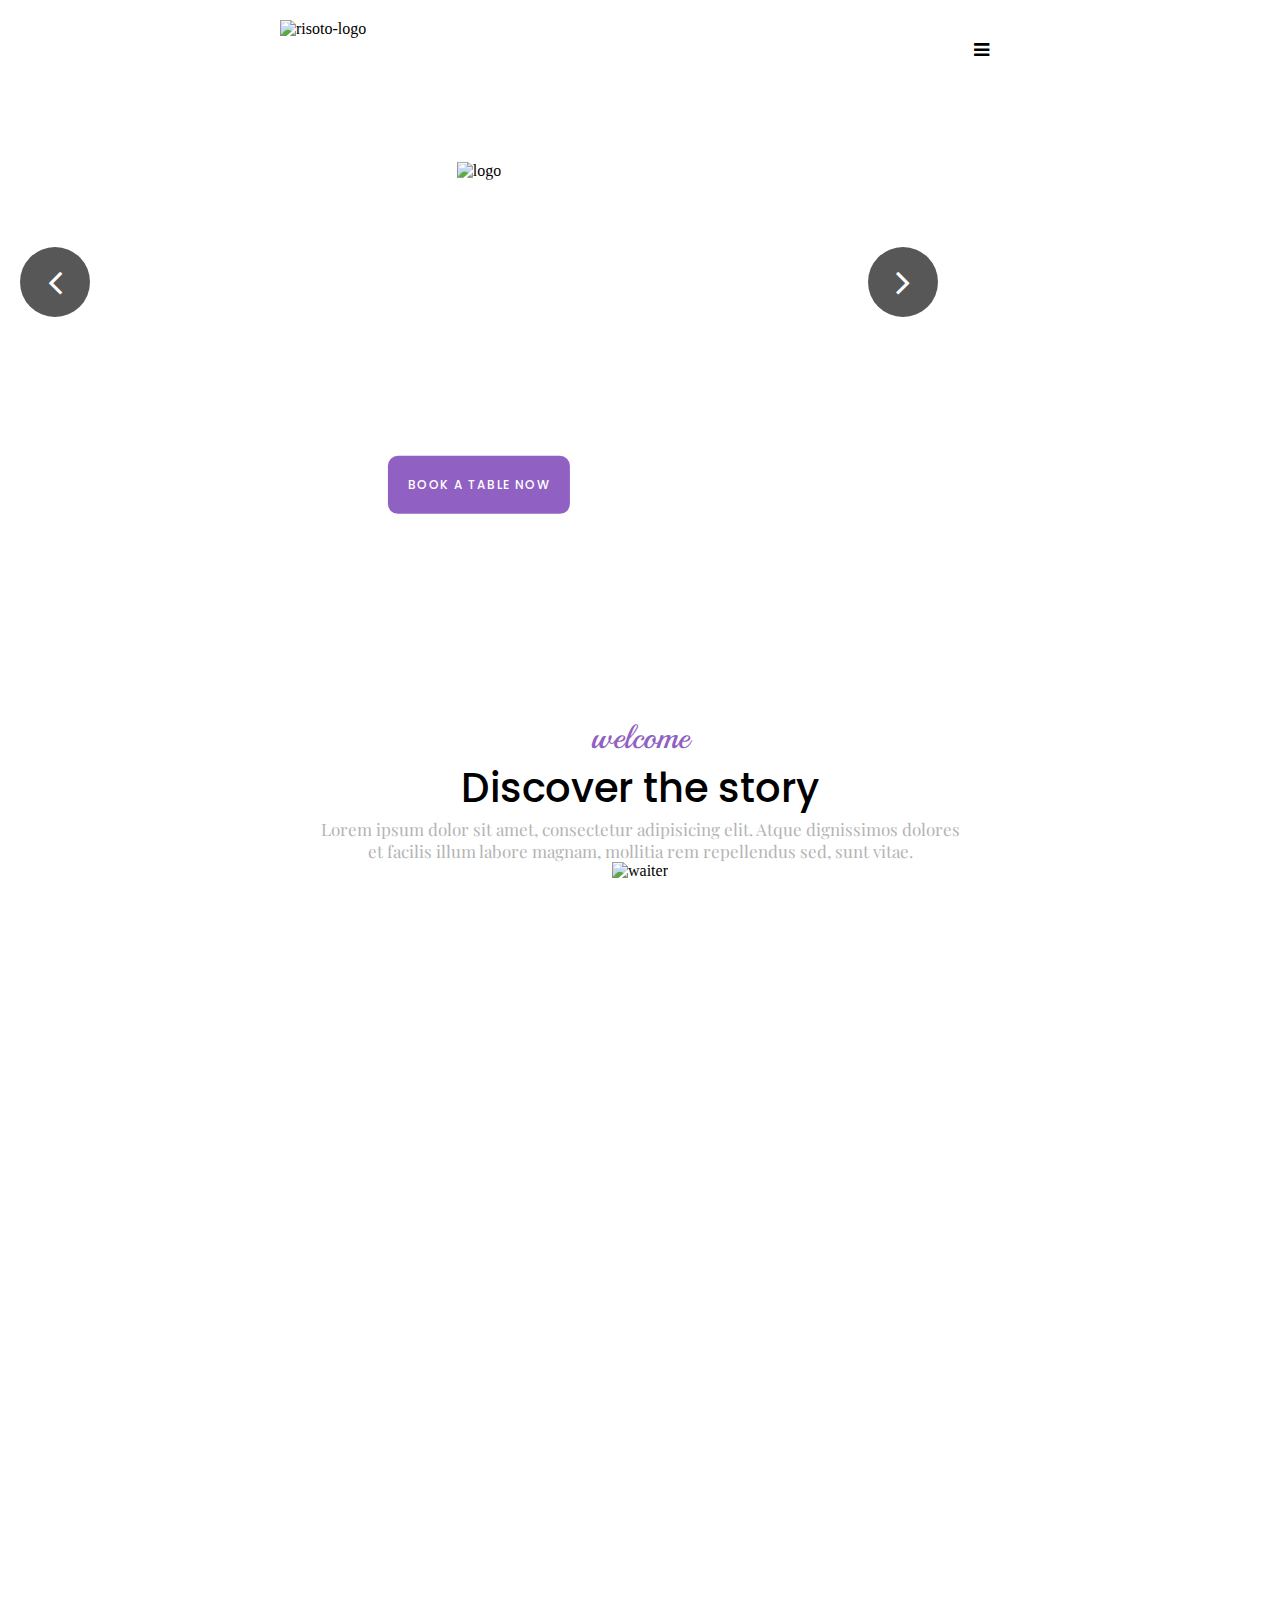
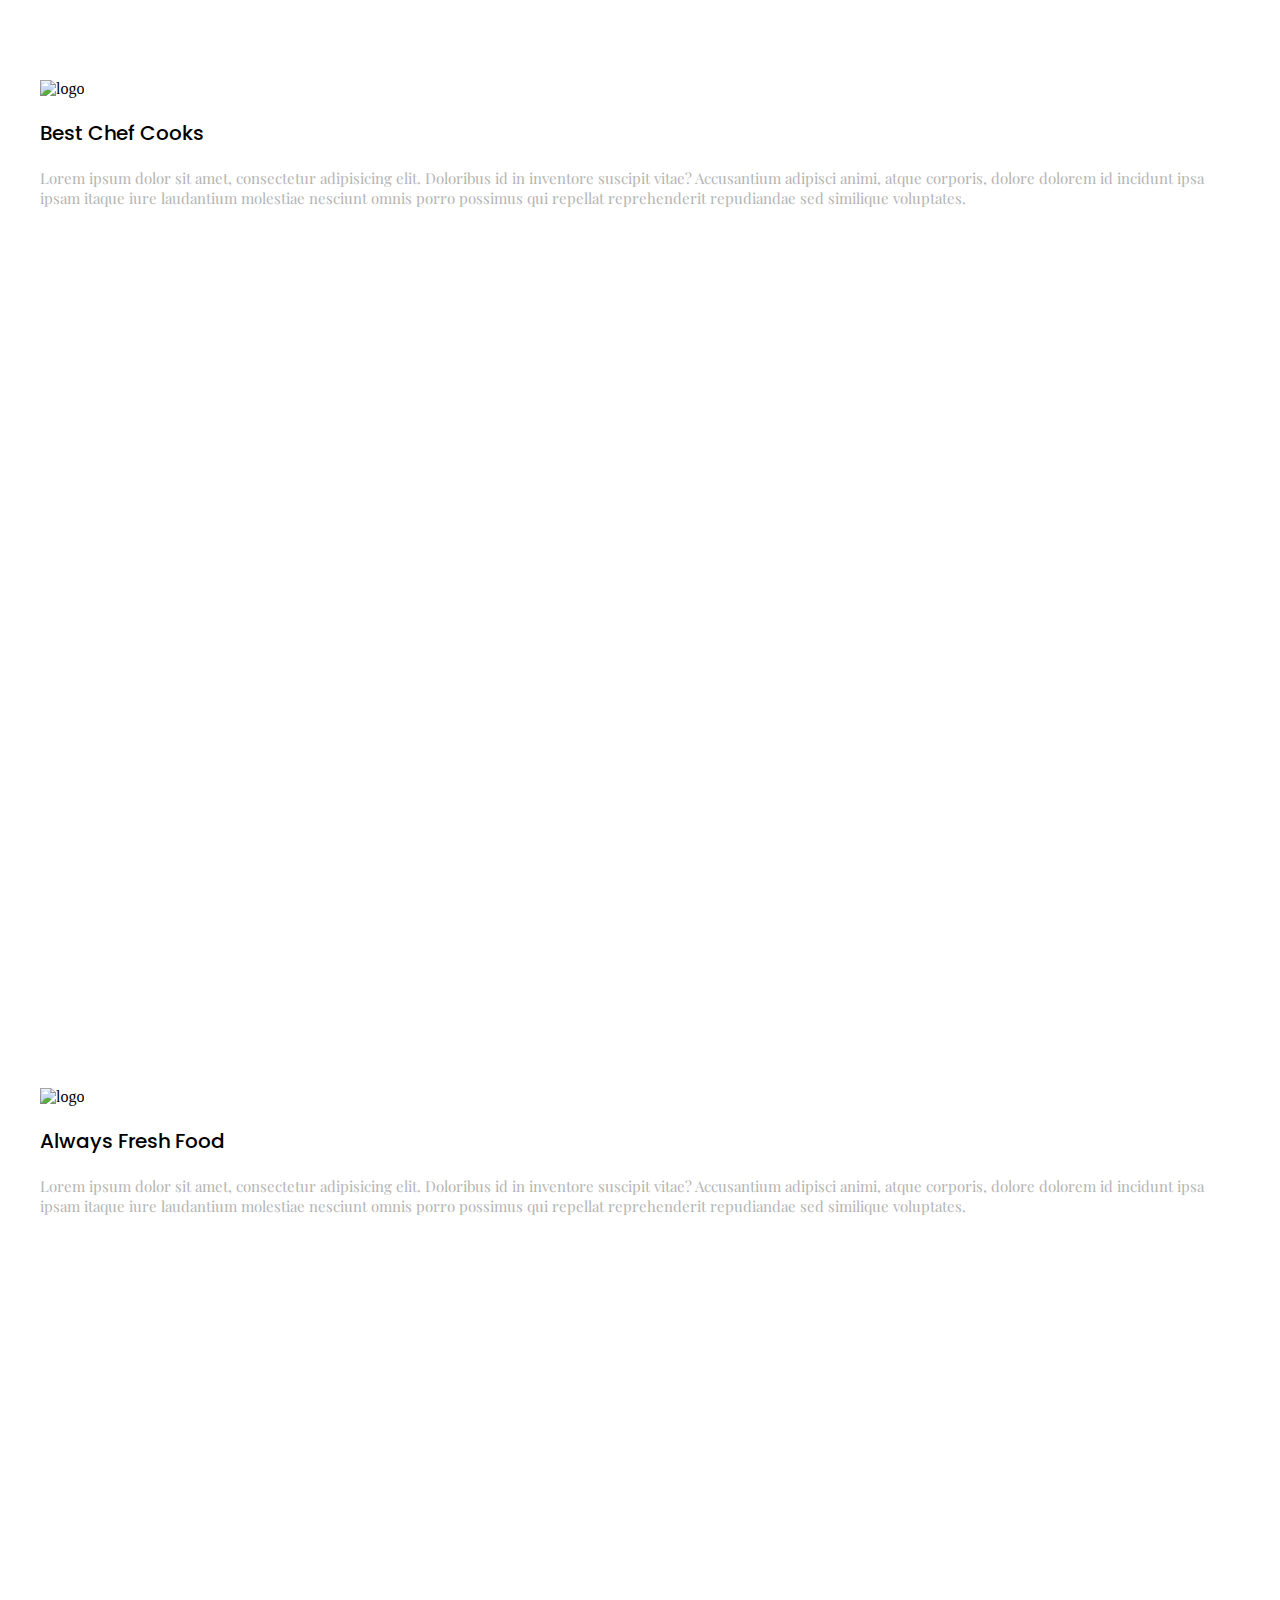
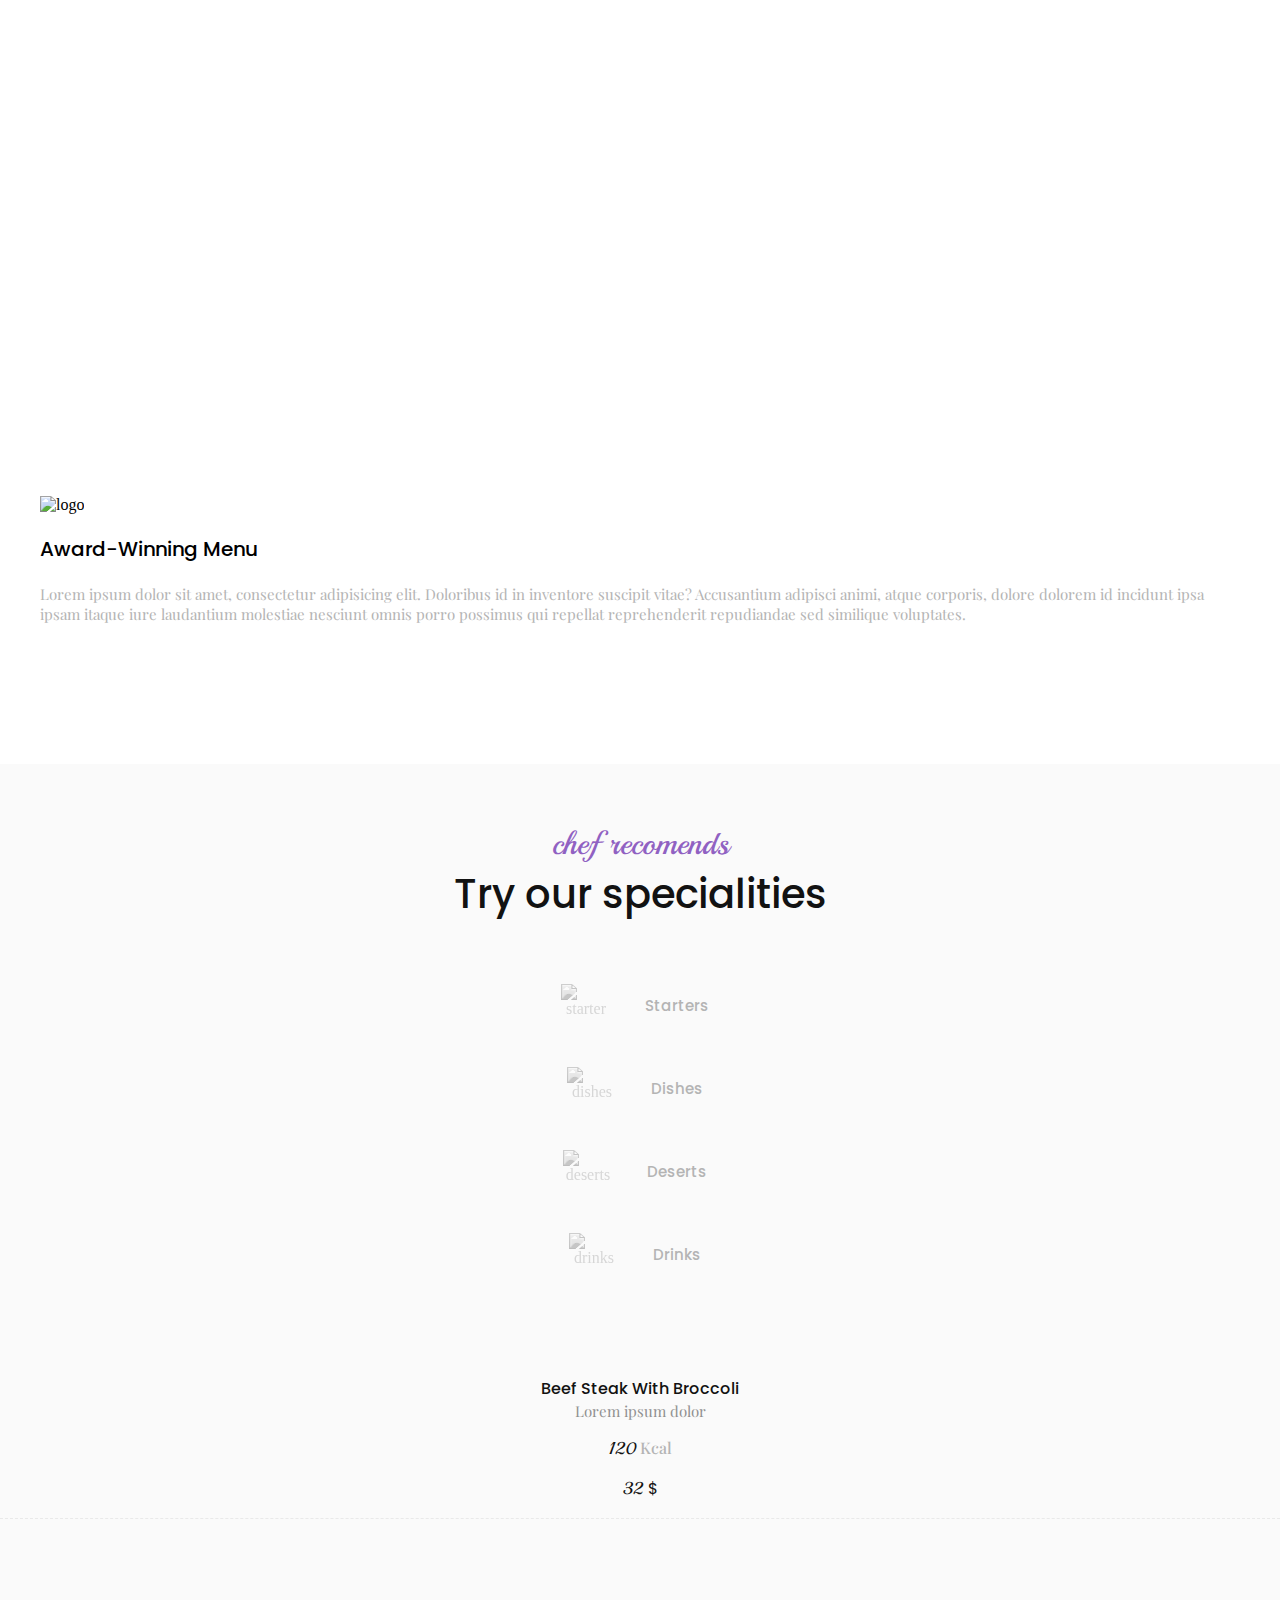
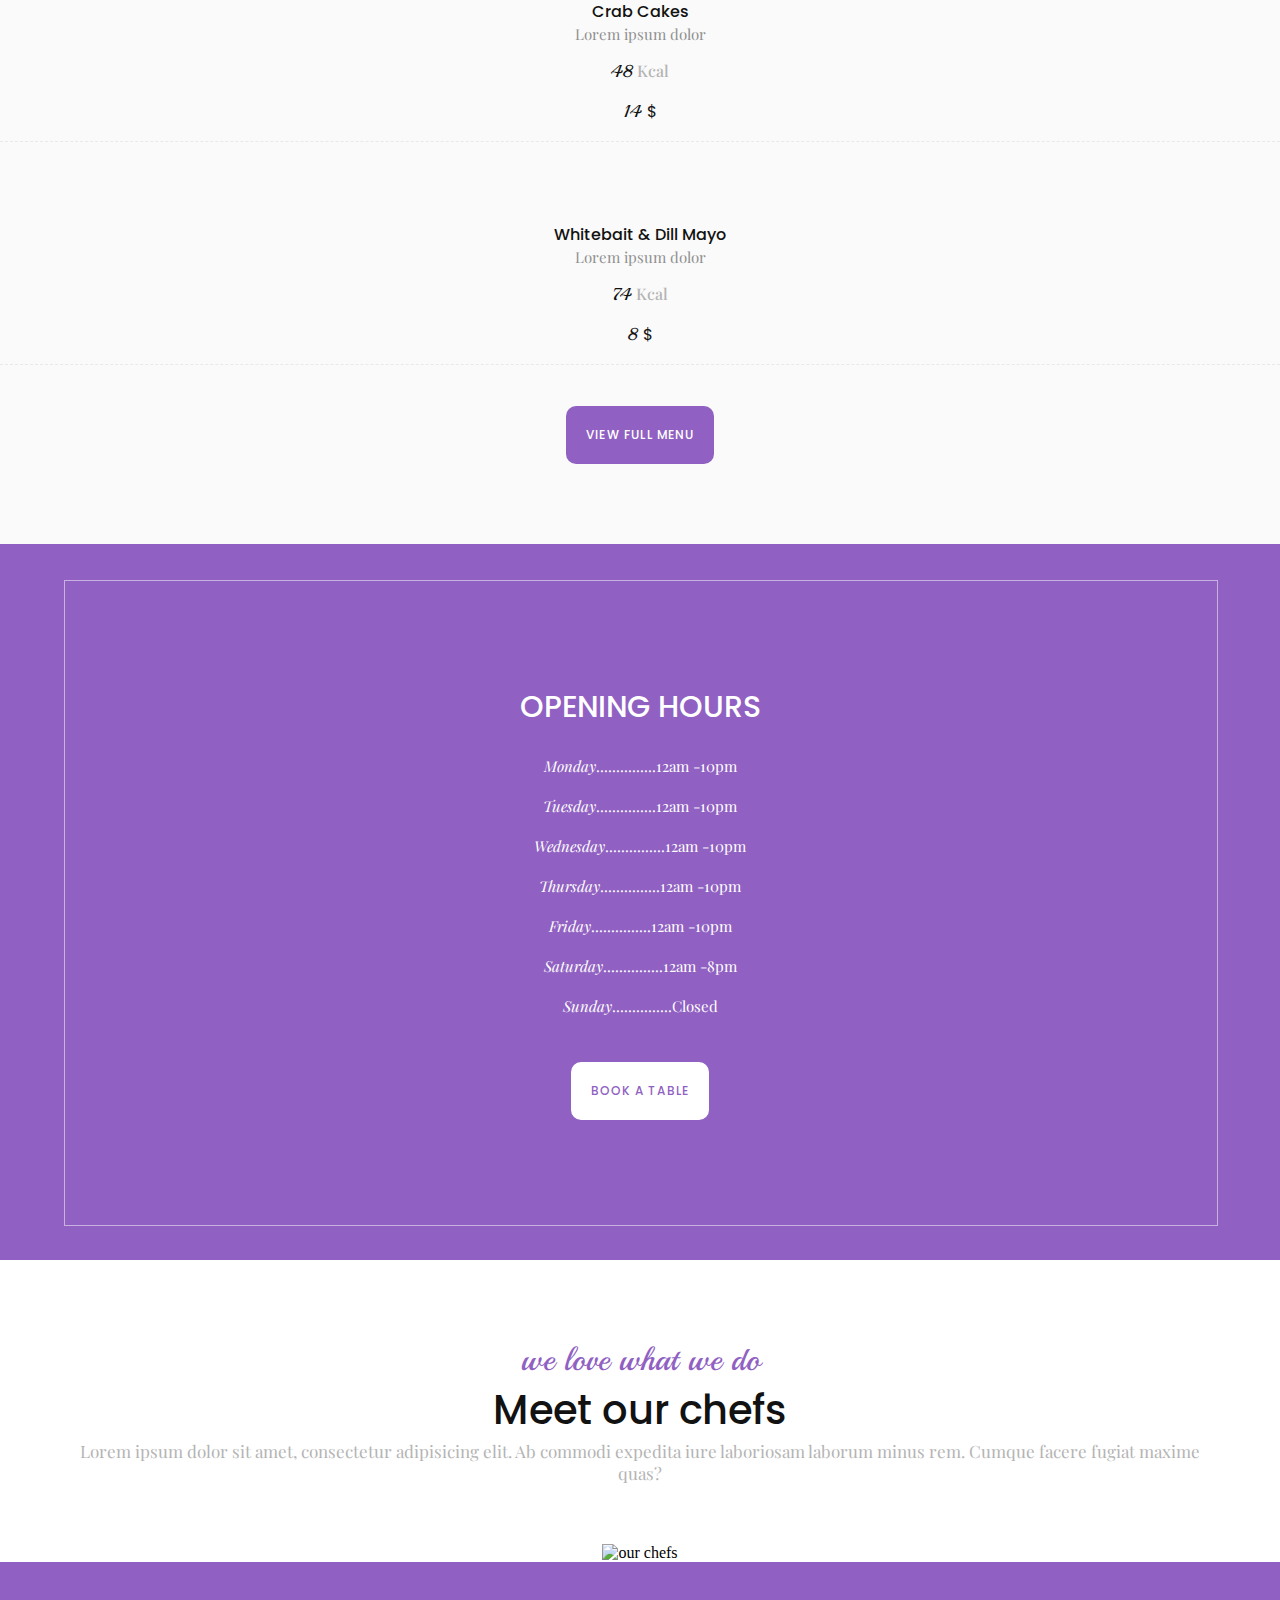
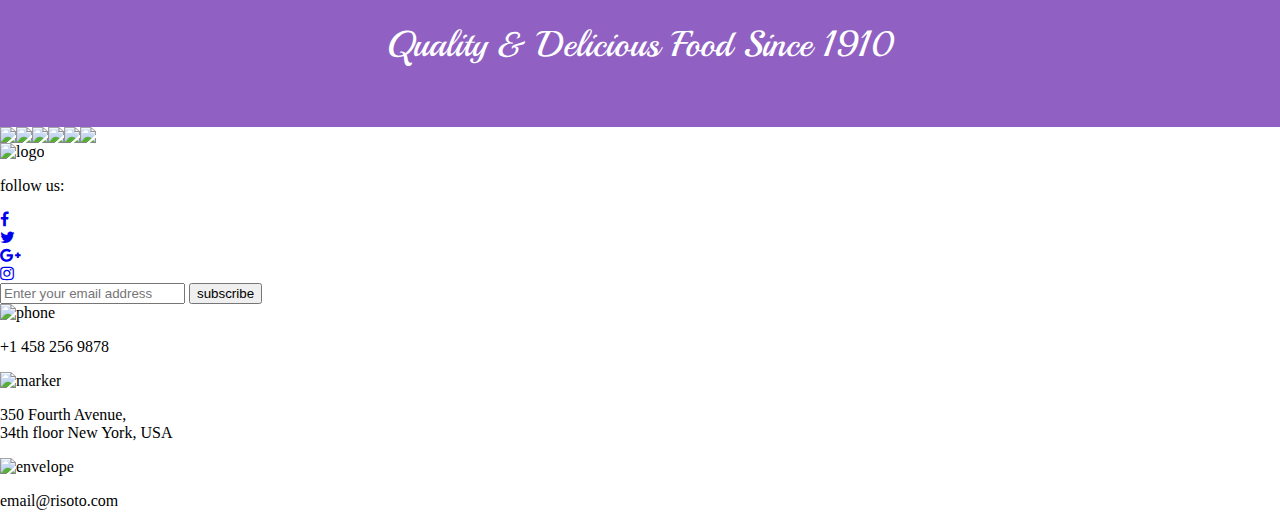
==== commit 85be73e5: "add gallery block for small screen without slider" ====
--- a/index.html
+++ b/index.html
@@ -232,9 +232,62 @@
     <h2 class="chefs__title">meet our chefs</h2>
     <p class="chefs__text">Lorem ipsum dolor sit amet, consectetur adipisicing elit. Ab commodi expedita iure laboriosam
         laborum minus rem. Cumque facere fugiat maxime quas?</p>
-    <img class="chefs__image" src="http://uploads.webflow.com/57ea3312eaa002fa3bee3f81/57ebecfa06f8c9724dc7b6a4_chefs.jpg" alt="our chefs">
+    <img class="chefs__image"
+         src="http://uploads.webflow.com/57ea3312eaa002fa3bee3f81/57ebecfa06f8c9724dc7b6a4_chefs.jpg" alt="our chefs">
     <h2 class="chefs__slogan">quality & delicious food since 1910</h2>
 </div>
+
+
+<div class="gallery">
+    <div class="gallery__image-wrapper">
+        <img class="gallery__image" src="http://uploads.webflow.com/57ea3312eaa002fa3bee3f81/57ed18dc81729e3401425c7b_food-1.jpg" alt="yogurt with blackberries">
+        <div class="gallery__icon"></div>
+    </div>
+    <div class="gallery__image-wrapper">
+        <img class="gallery__image" src="http://uploads.webflow.com/57ea3312eaa002fa3bee3f81/57ed1a369b2f805201266fb1_food-3.jpg" alt="broccoli tart">
+        <div class="gallery__icon"></div>
+    </div>
+    <div class="gallery__image-wrapper">
+        <img class="gallery__image" src="http://uploads.webflow.com/57ea3312eaa002fa3bee3f81/57ed1a7981729e3401426500_food-2.jpg" alt="muesli">
+        <div class="gallery__icon"></div>
+    </div>
+    <div class="gallery__image-wrapper">
+        <img class="gallery__image" src="http://uploads.webflow.com/57ea3312eaa002fa3bee3f81/57ed21d881729e3401427c38_food-4.jpg" alt="salmon">
+        <div class="gallery__icon"></div>
+    </div>
+    <div class="gallery__image-wrapper">
+        <img class="gallery__image" src="http://uploads.webflow.com/57ea3312eaa002fa3bee3f81/57ed2221cb65fa8c183d8193_food-5.jpg" alt="hamburger">
+        <div class="gallery__icon"></div>
+    </div>
+    <div class="gallery__image-wrapper">
+        <img class="gallery__image" src="http://uploads.webflow.com/57ea3312eaa002fa3bee3f81/57ed22c69b2f805201268adf_food-big-6.jpg" alt="pizza">
+        <div class="gallery__icon"></div>
+    </div>
+</div>
+<div class="footer">
+    <img class="footer__logo"
+         src="http://uploads.webflow.com/57ea3312eaa002fa3bee3f81/57ea36574c12cc233cb843d1_logo-w.png" alt="logo">
+    <div class="footer__socials">
+        <p class="footer__socials-text">follow us:</p>
+        <div class="footer__socials-item"><a class="footer__socials-link" target="_blank" href="https://www.facebook.com/"><i class="fa fa-facebook" aria-hidden="true"></i></a></div>
+        <div class="footer__socials-item"><a class="footer__socials-link" target="_blank" href="https://twitter.com/"><i class="fa fa-twitter" aria-hidden="true"></i></a></div>
+        <div class="footer__socials-item"><a class="footer__socials-link" target="_blank" href="https://plus.google.com/"><i class="fa fa-google-plus" aria-hidden="true"></i></a></div>
+        <div class="footer__socials-item"><a class="footer__socials-link" target="_blank" href="https://www.instagram.com/"><i class="fa fa-instagram" aria-hidden="true"></i></a></div>
+    </div>
+    <form class="footer__form">
+        <input class="footer__form-input" type="email" name="email" placeholder="Enter your email address">
+        <button class="footer__form-button" type="submit" name="submit">subscribe</button>
+    </form>
+    <div class="footer__icons">
+        <img class="footer__icons-item" src="http://uploads.webflow.com/57ea3312eaa002fa3bee3f81/57ffa40c6422e951589ec5b9_phone-call%20(4).png" alt="phone">
+        <p class="footer__icons-text">+1 458 256 9878</p>
+        <img class="footer__icons-item" src="http://uploads.webflow.com/57ea3312eaa002fa3bee3f81/57ffa44c777cf73d2546791d_placeholder%20(1).png" alt="marker">
+        <p class="footer__icons-text">350 Fourth Avenue,<br>34th floor New York, USA</p>
+        <img class="footer__icons-item" src="http://uploads.webflow.com/57ea3312eaa002fa3bee3f81/57ffa45a2df9a4bb41f9edc0_envelope%20(1).png" alt="envelope">
+        <p class="footer__icons-text">email@risoto.com</p>
+    </div>
+</div>
+
 <script src="https://ajax.googleapis.com/ajax/libs/jquery/3.2.1/jquery.min.js"></script>
 <script src="script.js"></script>
 </body>
--- a/sass/main.css
+++ b/sass/main.css
@@ -426,4 +426,49 @@
     padding: 60px 2.5px;
     margin: 0; }
 
+.gallery {
+  font-size: 0; }
+  .gallery__image-wrapper {
+    position: relative;
+    max-width: 50%;
+    display: inline-block;
+    overflow: hidden; }
+    .gallery__image-wrapper:hover:after {
+      opacity: 1; }
+    .gallery__image-wrapper:hover .gallery__icon {
+      opacity: 1;
+      transform: translate(-50%, -50%); }
+    .gallery__image-wrapper:after {
+      background: linear-gradient(to bottom, rgba(144, 97, 194, 0) 0%, rgba(144, 97, 194, 0.98) 100%);
+      opacity: 0;
+      position: absolute;
+      content: "";
+      width: 100%;
+      height: 100%;
+      top: 0;
+      left: 0;
+      z-index: 1;
+      transition: all 1s;
+      cursor: pointer; }
+  .gallery__image {
+    max-width: 100%;
+    display: inline-block;
+    margin: 0; }
+  .gallery__icon {
+    background: url("http://uploads.webflow.com/57ea3312eaa002fa3bee3f81/57ed1802af9d15040c52b3f3_font-awesome_4-6-3_search_100_0_ffffff_none%20(2).png") no-repeat black center;
+    background-size: 20px;
+    position: absolute;
+    width: 60px;
+    height: 60px;
+    border-radius: 50%;
+    top: 50%;
+    left: 50%;
+    transform: translate(-50%, 254%);
+    opacity: 0;
+    z-index: 2;
+    transition: 1s;
+    cursor: pointer; }
+    .gallery__icon:hover {
+      background-color: #9061C2; }
+
 /*# sourceMappingURL=main.css.map */
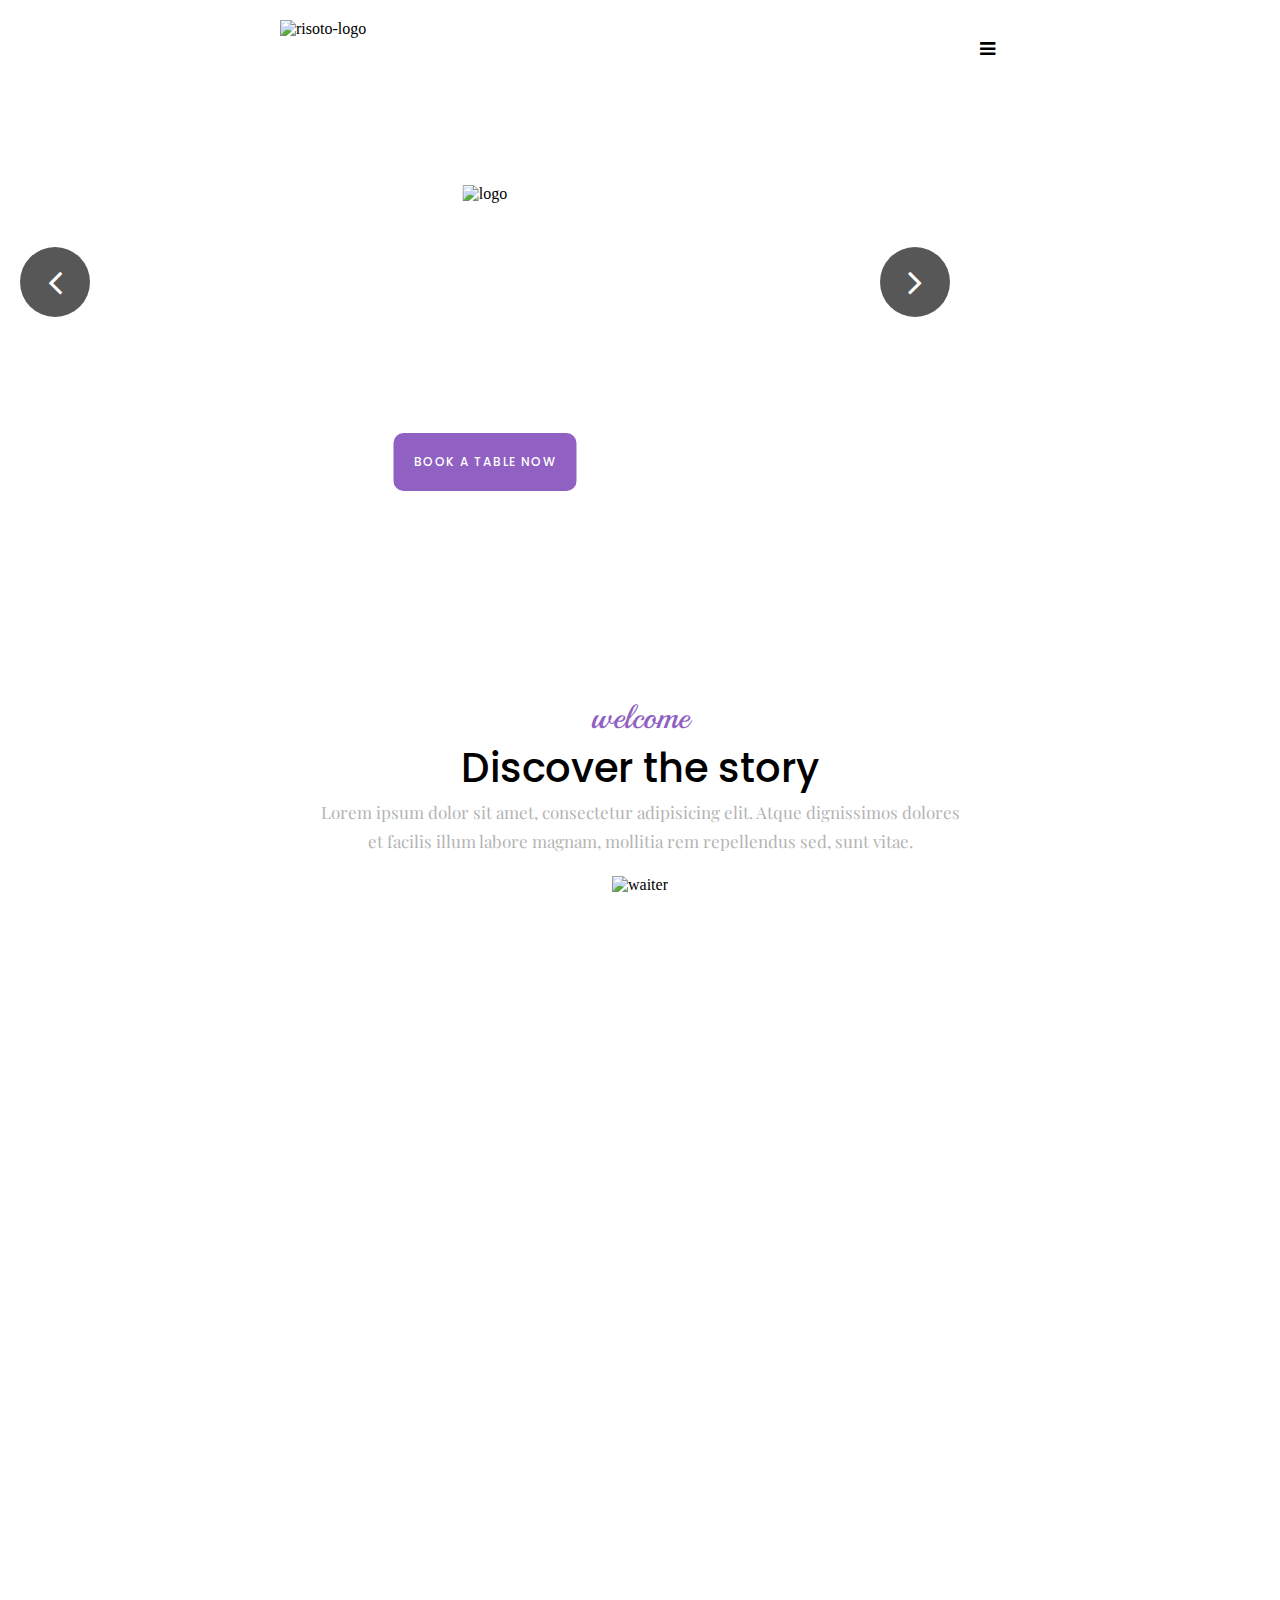
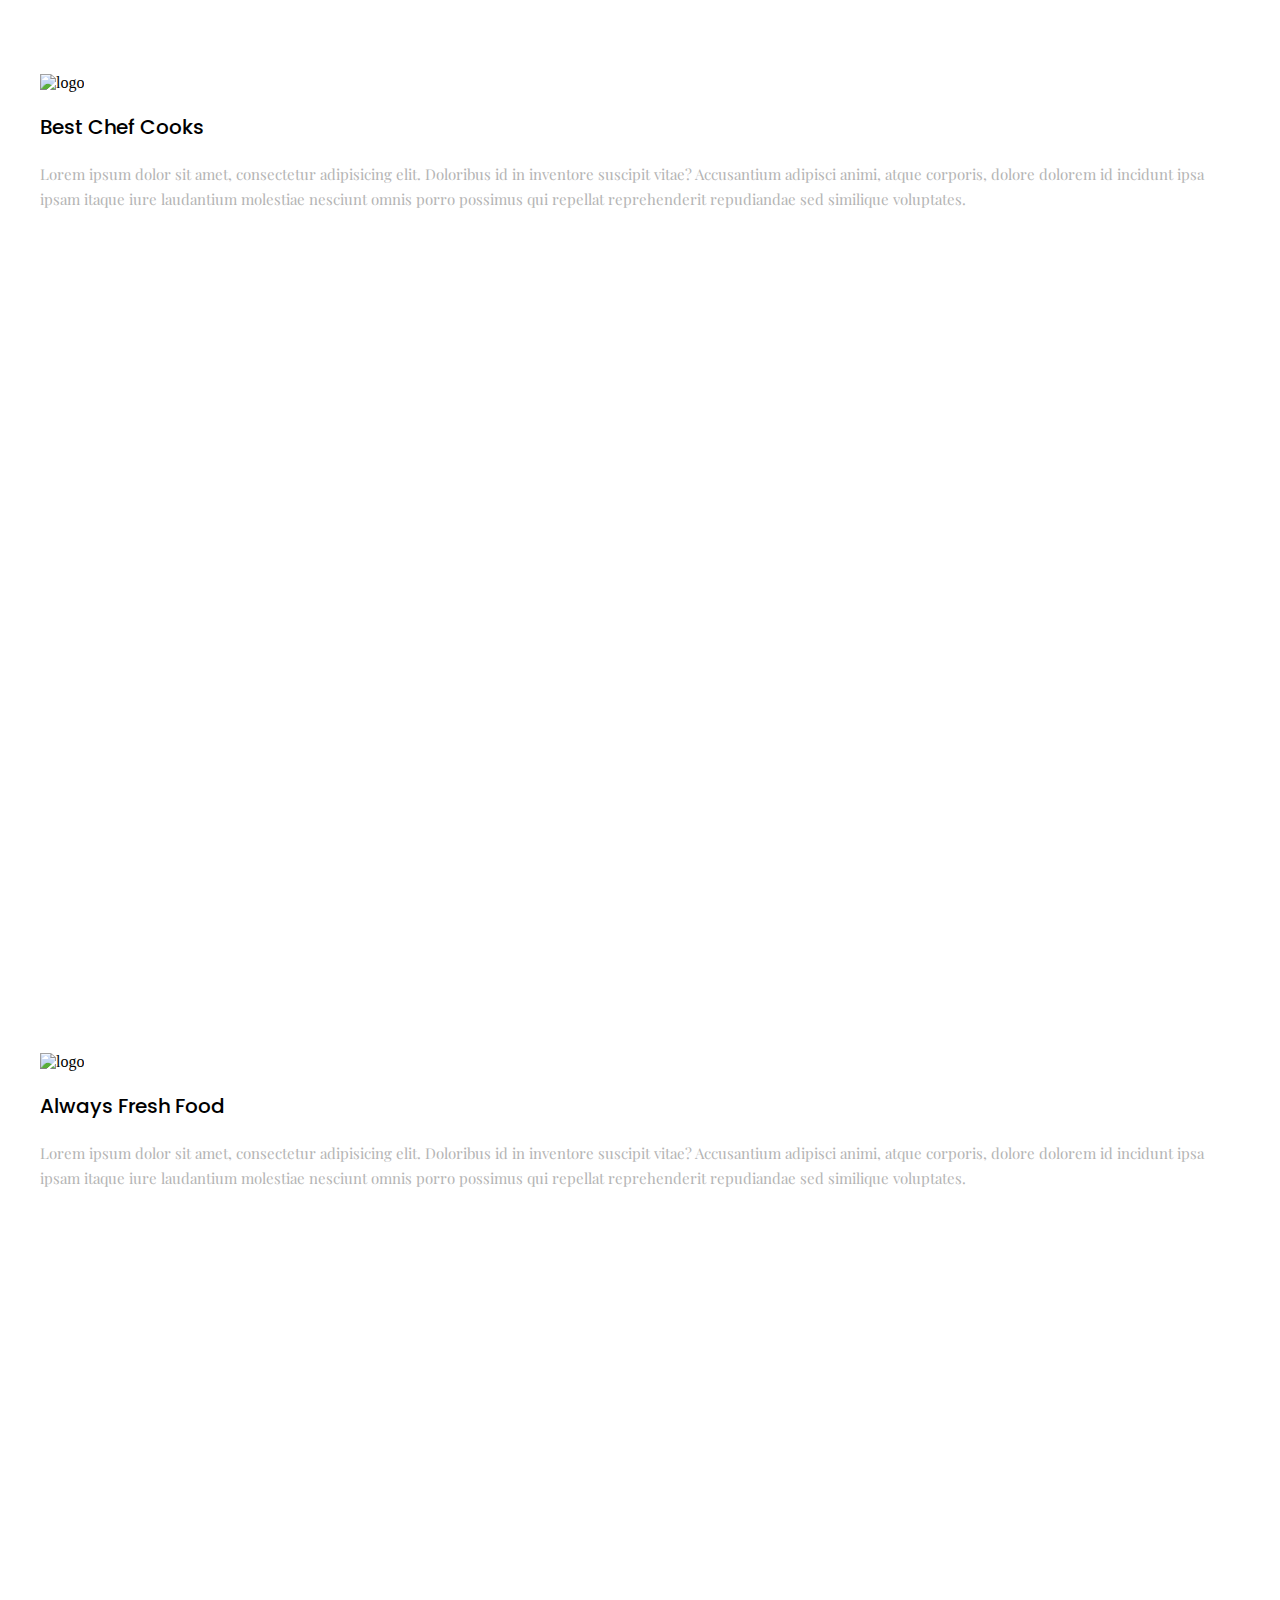
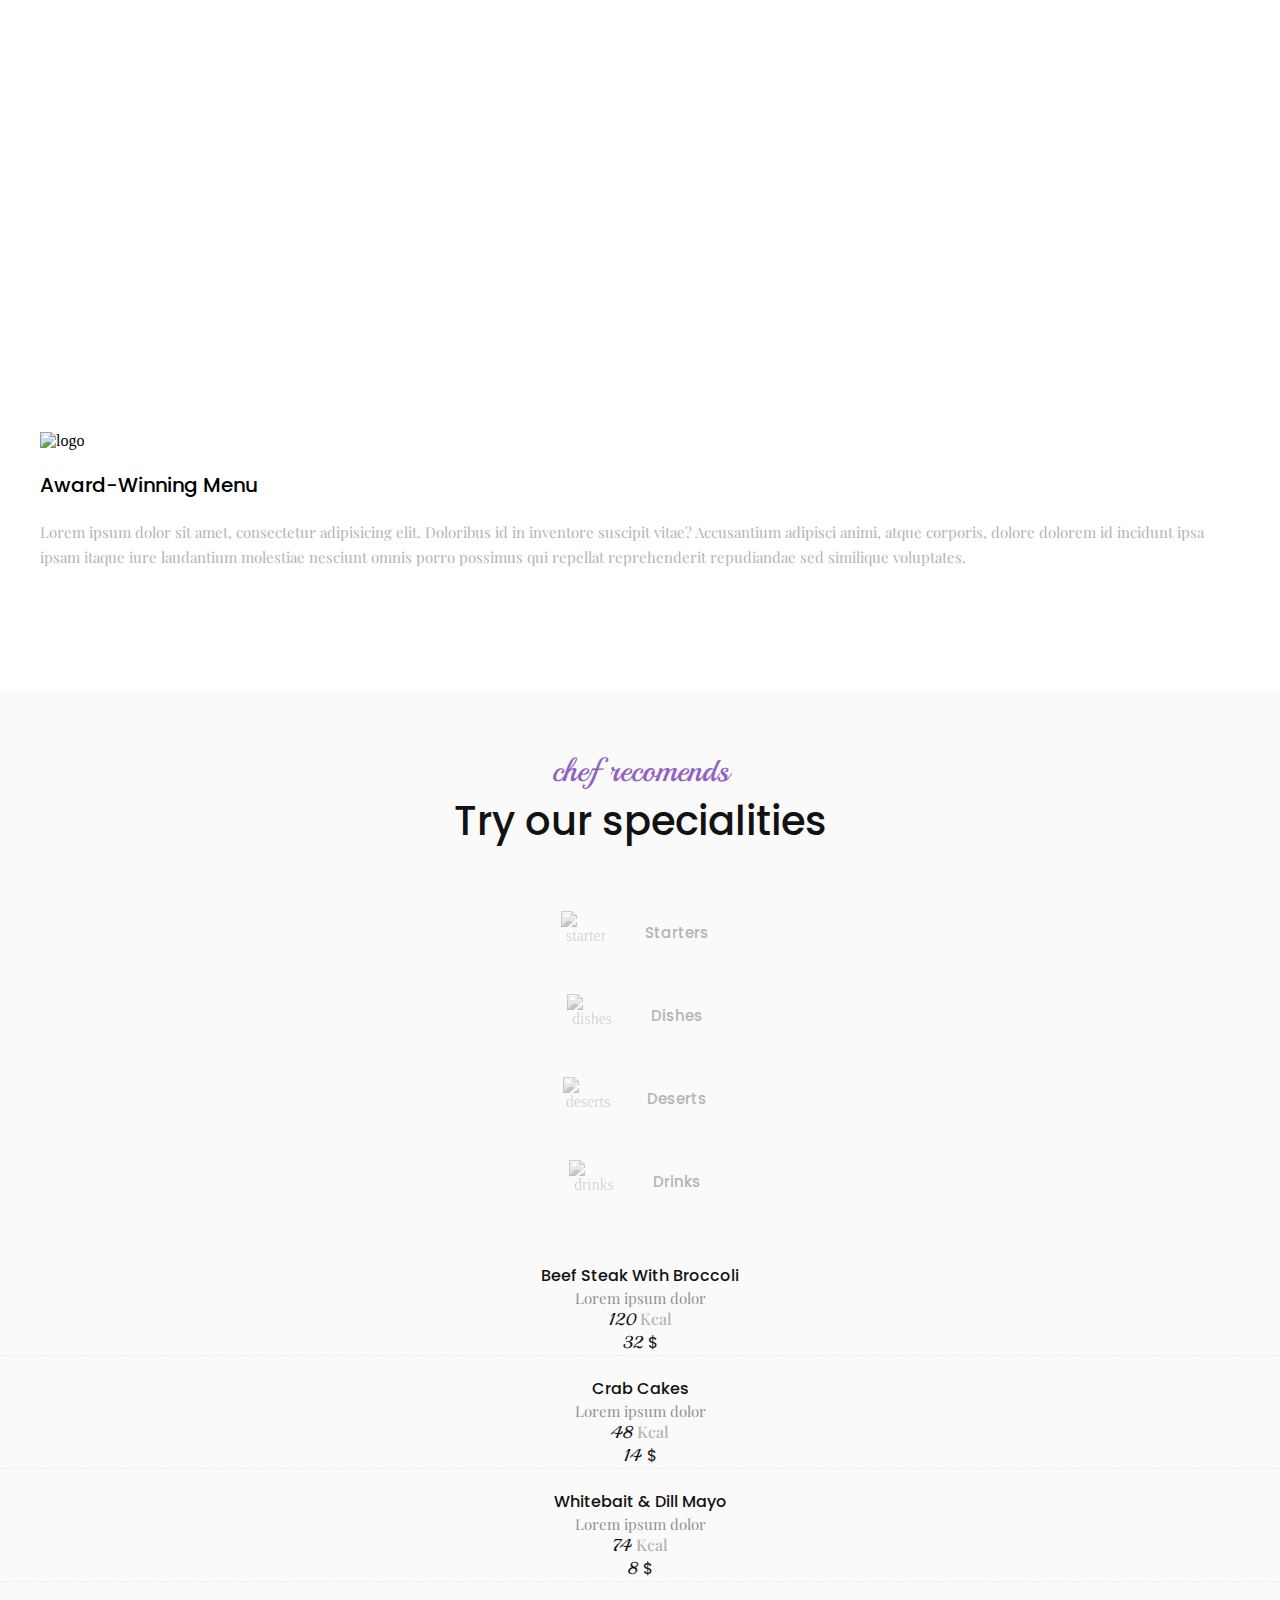
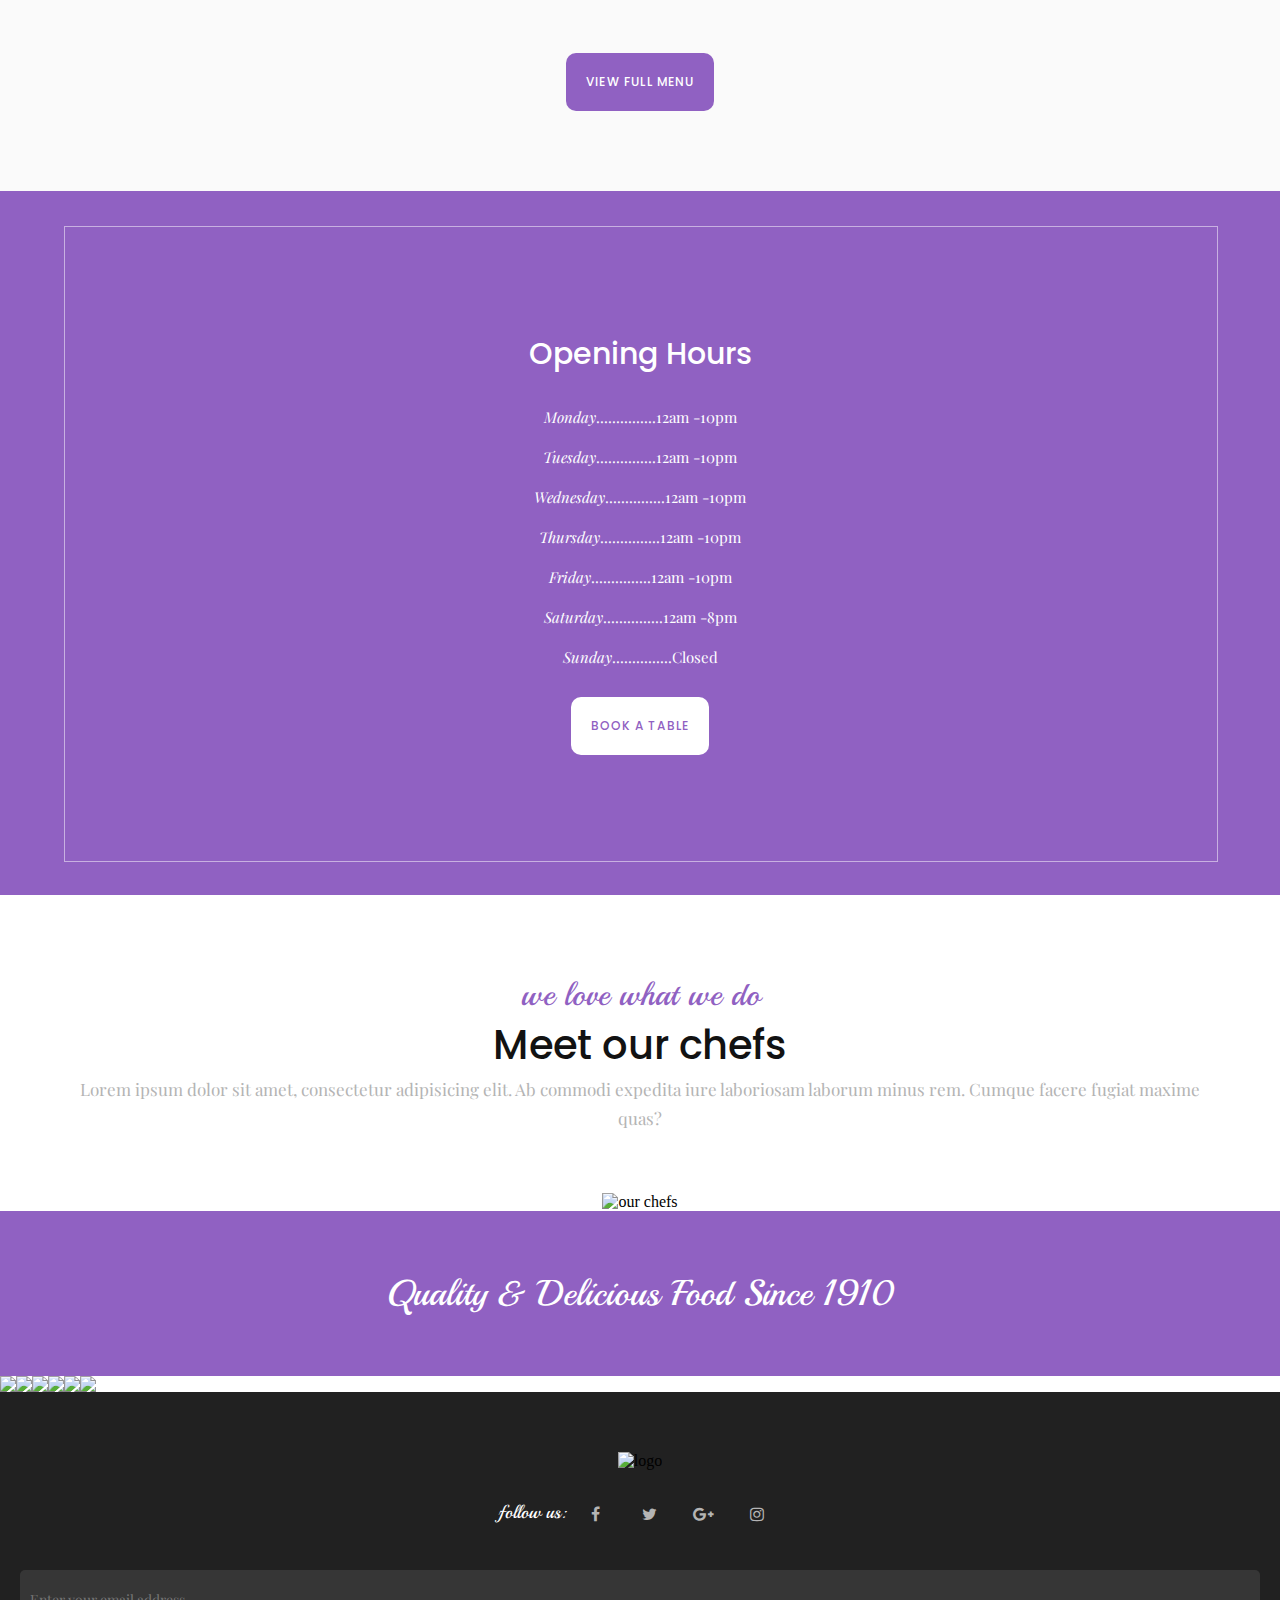
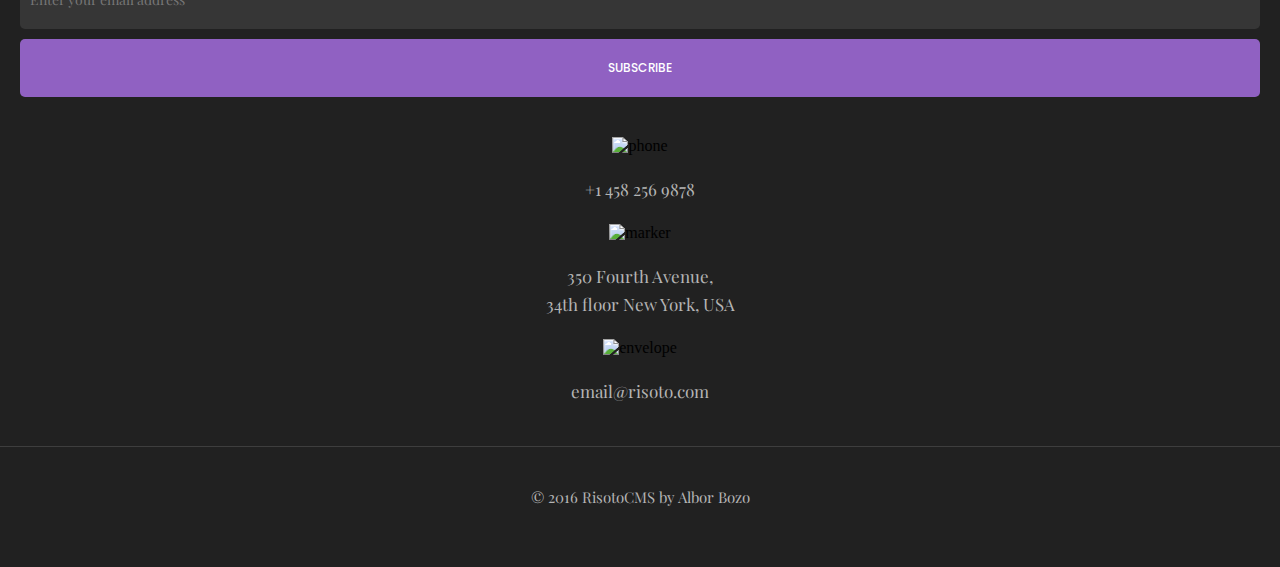
==== commit 133a9b2e: "finished for medium-screen, without arrows in gallery" ====
--- a/index.html
+++ b/index.html
@@ -128,20 +128,26 @@
         <div class="restaurant-menu__proposition menu-proposition menu-proposition--active"
              data-menu-section="starters">
             <div class="menu-proposition__wrapper">
-                <h3 class="menu-proposition__name">beef steak with broccoli</h3>
-                <p class="menu-proposition__ingredients">Lorem ipsum dolor</p>
+                <div class="menu-proposition__title">
+                    <h3 class="menu-proposition__name">beef steak with broccoli</h3>
+                    <p class="menu-proposition__ingredients">Lorem ipsum dolor</p>
+                </div>
                 <p class="menu-proposition__kcal"><strong>120</strong> kcal</p>
                 <p class="menu-proposition__price">32 <strong>$</strong></p>
             </div>
             <div class="menu-proposition__wrapper">
-                <h3 class="menu-proposition__name">crab cakes</h3>
-                <p class="menu-proposition__ingredients">Lorem ipsum dolor</p>
+                <div class="menu-proposition__title">
+                    <h3 class="menu-proposition__name">crab cakes</h3>
+                    <p class="menu-proposition__ingredients">Lorem ipsum dolor</p>
+                </div>
                 <p class="menu-proposition__kcal"><strong>48</strong> kcal</p>
                 <p class="menu-proposition__price">14 <strong>$</strong></p>
             </div>
             <div class="menu-proposition__wrapper">
-                <h3 class="menu-proposition__name">whitebait & dill mayo</h3>
-                <p class="menu-proposition__ingredients">Lorem ipsum dolor</p>
+                <div class="menu-proposition__title">
+                    <h3 class="menu-proposition__name">whitebait & dill mayo</h3>
+                    <p class="menu-proposition__ingredients">Lorem ipsum dolor</p>
+                </div>
                 <p class="menu-proposition__kcal"><strong>74</strong> kcal</p>
                 <p class="menu-proposition__price">8 <strong>$</strong></p>
             </div>
@@ -149,20 +155,26 @@
 
         <div class="restaurant-menu__proposition menu-proposition" data-menu-section="dishes">
             <div class="menu-proposition__wrapper">
-                <h3 class="menu-proposition__name">pumpkin spice cupcakes</h3>
-                <p class="menu-proposition__ingredients">Lorem ipsum dolor</p>
+                <div class="menu-proposition__title">
+                    <h3 class="menu-proposition__name">pumpkin spice cupcakes</h3>
+                    <p class="menu-proposition__ingredients">Lorem ipsum dolor</p>
+                </div>
                 <p class="menu-proposition__kcal"><strong>430</strong> kcal</p>
                 <p class="menu-proposition__price">49 <strong>$</strong></p>
             </div>
             <div class="menu-proposition__wrapper">
-                <h3 class="menu-proposition__name">peanut blossoms</h3>
-                <p class="menu-proposition__ingredients">Lorem ipsum dolor</p>
+                <div class="menu-proposition__title">
+                    <h3 class="menu-proposition__name">peanut blossoms</h3>
+                    <p class="menu-proposition__ingredients">Lorem ipsum dolor</p>
+                </div>
                 <p class="menu-proposition__kcal"><strong>980</strong> kcal</p>
                 <p class="menu-proposition__price">18 <strong>$</strong></p>
             </div>
             <div class="menu-proposition__wrapper">
-                <h3 class="menu-proposition__name">apple crisp cups</h3>
-                <p class="menu-proposition__ingredients">Lorem ipsum dolor</p>
+                <div class="menu-proposition__title">
+                    <h3 class="menu-proposition__name">apple crisp cups</h3>
+                    <p class="menu-proposition__ingredients">Lorem ipsum dolor</p>
+                </div>
                 <p class="menu-proposition__kcal"><strong>109</strong> kcal</p>
                 <p class="menu-proposition__price">8 <strong>$</strong></p>
             </div>
@@ -170,20 +182,26 @@
 
         <div class="restaurant-menu__proposition menu-proposition" data-menu-section="deserts">
             <div class="menu-proposition__wrapper">
-                <h3 class="menu-proposition__name">apple pie with ice creams</h3>
-                <p class="menu-proposition__ingredients">Lorem ipsum dolor</p>
+                <div class="menu-proposition__title">
+                    <h3 class="menu-proposition__name">apple pie with ice creams</h3>
+                    <p class="menu-proposition__ingredients">Lorem ipsum dolor</p>
+                </div>
                 <p class="menu-proposition__kcal"><strong>120</strong> kcal</p>
                 <p class="menu-proposition__price">32 <strong>$</strong></p>
             </div>
             <div class="menu-proposition__wrapper">
-                <h3 class="menu-proposition__name">crab cakes</h3>
-                <p class="menu-proposition__ingredients">Lorem ipsum dolor</p>
+                <div class="menu-proposition__title">
+                    <h3 class="menu-proposition__name">crab cakes</h3>
+                    <p class="menu-proposition__ingredients">Lorem ipsum dolor</p>
+                </div>
                 <p class="menu-proposition__kcal"><strong>48</strong> kcal</p>
                 <p class="menu-proposition__price">14 <strong>$</strong></p>
             </div>
             <div class="menu-proposition__wrapper">
-                <h3 class="menu-proposition__name">whitebait & dill mayo</h3>
-                <p class="menu-proposition__ingredients">Lorem ipsum dolor</p>
+                <div class="menu-proposition__title">
+                    <h3 class="menu-proposition__name">whitebait & dill mayo</h3>
+                    <p class="menu-proposition__ingredients">Lorem ipsum dolor</p>
+                </div>
                 <p class="menu-proposition__kcal"><strong>74</strong> kcal</p>
                 <p class="menu-proposition__price">8 <strong>$</strong></p>
             </div>
@@ -191,20 +209,26 @@
 
         <div class="restaurant-menu__proposition menu-proposition" data-menu-section="drinks">
             <div class="menu-proposition__wrapper">
-                <h3 class="menu-proposition__name">mojito perfecto</h3>
-                <p class="menu-proposition__ingredients">Lorem ipsum dolor</p>
+                <div class="menu-proposition__title">
+                    <h3 class="menu-proposition__name">mojito perfecto</h3>
+                    <p class="menu-proposition__ingredients">Lorem ipsum dolor</p>
+                </div>
                 <p class="menu-proposition__kcal"><strong>139</strong> kcal</p>
                 <p class="menu-proposition__price">40 <strong>$</strong></p>
             </div>
             <div class="menu-proposition__wrapper">
-                <h3 class="menu-proposition__name">sassy sangria</h3>
-                <p class="menu-proposition__ingredients">Lorem ipsum dolor</p>
+                <div class="menu-proposition__title">
+                    <h3 class="menu-proposition__name">sassy sangria</h3>
+                    <p class="menu-proposition__ingredients">Lorem ipsum dolor</p>
+                </div>
                 <p class="menu-proposition__kcal"><strong>48</strong> kcal</p>
                 <p class="menu-proposition__price">14 <strong>$</strong></p>
             </div>
             <div class="menu-proposition__wrapper">
-                <h3 class="menu-proposition__name">creamy hot cocoa</h3>
-                <p class="menu-proposition__ingredients">Lorem ipsum dolor</p>
+                <div class="menu-proposition__title">
+                    <h3 class="menu-proposition__name">creamy hot cocoa</h3>
+                    <p class="menu-proposition__ingredients">Lorem ipsum dolor</p>
+                </div>
                 <p class="menu-proposition__kcal"><strong>360</strong> kcal</p>
                 <p class="menu-proposition__price">4 <strong>$</strong></p>
             </div>
@@ -263,6 +287,51 @@
         <img class="gallery__image" src="http://uploads.webflow.com/57ea3312eaa002fa3bee3f81/57ed22c69b2f805201268adf_food-big-6.jpg" alt="pizza">
         <div class="gallery__icon"></div>
     </div>
+    <div class="gallery__modal">
+        <div class="gallery__modal-content">
+            <div class="gallery__modal-close">&#10005</div>
+            <div class="gallery__modal-wrapper" data-image-number="1">
+                <img class="gallery__modal-image" src="https://daks2k3a4ib2z.cloudfront.net/57ea3312eaa002fa3bee3f81/57ed16edcbbbb20f0c08381e_food-big-1.jpg" alt="yogurt with blackberries">
+            </div>
+            <div class="gallery__modal-wrapper" data-image-number="2">
+                <img class="gallery__modal-image" src="https://daks2k3a4ib2z.cloudfront.net/57ea3312eaa002fa3bee3f81/57ed1a4d81729e34014264fa_food-big-3.jpg" alt="broccoli tart">
+            </div>
+            <div class="gallery__modal-wrapper" data-image-number="3">
+                <img class="gallery__modal-image" src="https://daks2k3a4ib2z.cloudfront.net/57ea3312eaa002fa3bee3f81/57ed1a9081729e340142650c_food-big-2.jpg" alt="muesli">
+            </div>
+            <div class="gallery__modal-wrapper" data-image-number="4">
+                <img class="gallery__modal-image" src="https://daks2k3a4ib2z.cloudfront.net/57ea3312eaa002fa3bee3f81/57ed21eaaf9d15040c52d43d_food-big-4.jpg" alt="salmon">
+            </div>
+            <div class="gallery__modal-wrapper" data-image-number="5">
+                <img class="gallery__modal-image" src="https://daks2k3a4ib2z.cloudfront.net/57ea3312eaa002fa3bee3f81/57ed223381729e3401427e79_food-big-5.jpg" alt="hamburger">
+            </div>
+            <div class="gallery__modal-wrapper" data-image-number="6">
+                <img class="gallery__modal-image" src="https://daks2k3a4ib2z.cloudfront.net/57ea3312eaa002fa3bee3f81/57ed22f29b2f805201268b18_food-big-6.jpg" alt="pizza">
+            </div>
+            <div class="gallery__slider-wrapper">
+                <div class="gallery__slider">
+                    <div class="gallery__slide">
+                        <img class="gallery__slide-image" src="http://uploads.webflow.com/57ea3312eaa002fa3bee3f81/57ed18dc81729e3401425c7b_food-1.jpg" alt="yogurt with blackberries">
+                    </div>
+                    <div class="gallery__slide">
+                        <img class="gallery__slide-image" src="http://uploads.webflow.com/57ea3312eaa002fa3bee3f81/57ed1a369b2f805201266fb1_food-3.jpg" alt="broccoli tart">
+                    </div>
+                    <div class="gallery__slide">
+                        <img class="gallery__slide-image" src="http://uploads.webflow.com/57ea3312eaa002fa3bee3f81/57ed1a7981729e3401426500_food-2.jpg" alt="muesli">
+                    </div>
+                    <div class="gallery__slide">
+                        <img class="gallery__slide-image" src="http://uploads.webflow.com/57ea3312eaa002fa3bee3f81/57ed21d881729e3401427c38_food-4.jpg" alt="salmon">
+                    </div>
+                    <div class="gallery__slide">
+                        <img class="gallery__slide-image" src="http://uploads.webflow.com/57ea3312eaa002fa3bee3f81/57ed2221cb65fa8c183d8193_food-5.jpg" alt="hamburger">
+                    </div>
+                    <div class="gallery__slide">
+                        <img class="gallery__slide-image gallery__slide-image--6" src="http://uploads.webflow.com/57ea3312eaa002fa3bee3f81/57ed22c69b2f805201268adf_food-big-6.jpg" alt="pizza">
+                    </div>
+                </div>
+            </div>
+        </div>
+    </div>
 </div>
 <div class="footer">
     <img class="footer__logo"
@@ -277,15 +346,26 @@
     <form class="footer__form">
         <input class="footer__form-input" type="email" name="email" placeholder="Enter your email address">
         <button class="footer__form-button" type="submit" name="submit">subscribe</button>
+        <div class="clearfix"></div>
     </form>
+
     <div class="footer__icons">
-        <img class="footer__icons-item" src="http://uploads.webflow.com/57ea3312eaa002fa3bee3f81/57ffa40c6422e951589ec5b9_phone-call%20(4).png" alt="phone">
-        <p class="footer__icons-text">+1 458 256 9878</p>
-        <img class="footer__icons-item" src="http://uploads.webflow.com/57ea3312eaa002fa3bee3f81/57ffa44c777cf73d2546791d_placeholder%20(1).png" alt="marker">
-        <p class="footer__icons-text">350 Fourth Avenue,<br>34th floor New York, USA</p>
-        <img class="footer__icons-item" src="http://uploads.webflow.com/57ea3312eaa002fa3bee3f81/57ffa45a2df9a4bb41f9edc0_envelope%20(1).png" alt="envelope">
-        <p class="footer__icons-text">email@risoto.com</p>
-    </div>
+        <div class="footer__icons-wrapper">
+            <img class="footer__icons-item" src="http://uploads.webflow.com/57ea3312eaa002fa3bee3f81/57ffa40c6422e951589ec5b9_phone-call%20(4).png" alt="phone">
+            <p class="footer__icons-text">+1 458 256 9878</p>
+        </div>
+        <div class="footer__icons-wrapper">
+            <img class="footer__icons-item" src="http://uploads.webflow.com/57ea3312eaa002fa3bee3f81/57ffa44c777cf73d2546791d_placeholder%20(1).png" alt="marker">
+            <p class="footer__icons-text">350 Fourth Avenue,<br>34th floor New York, USA</p>
+        </div>
+        <div class="footer__icons-wrapper">
+            <img class="footer__icons-item" src="http://uploads.webflow.com/57ea3312eaa002fa3bee3f81/57ffa45a2df9a4bb41f9edc0_envelope%20(1).png" alt="envelope">
+            <p class="footer__icons-text">email@risoto.com</p>
+        </div>
+    </div>
+</div>
+<div class="copyrights">
+    <p class="copyrights__text">&copy; 2016 RisotoCMS by Albor Bozo</p>
 </div>
 
 <script src="https://ajax.googleapis.com/ajax/libs/jquery/3.2.1/jquery.min.js"></script>
--- a/sass/main.css
+++ b/sass/main.css
@@ -1,8 +1,12 @@
-body {
-  margin: 0; }
-
 * {
-  box-sizing: border-box; }
+  box-sizing: border-box;
+  margin: 0;
+  padding: 0; }
+
+.clearfix {
+  clear: both;
+  display: block;
+  content: ""; }
 
 .nav {
   position: relative; }
@@ -156,6 +160,7 @@
     font-size: 12px;
     font-weight: 500;
     padding: 20px;
+    margin-top: 20px;
     border-radius: 10px;
     letter-spacing: 0.1rem; }
 
@@ -171,7 +176,7 @@
     padding-bottom: 60px; }
   .welcome__header {
     color: #9061C2;
-    margin-top: 100px;
+    margin-top: 80px;
     margin-bottom: 0;
     font-family: "Playball", cursive;
     font-size: 32px; }
@@ -182,16 +187,18 @@
     font-weight: 500; }
     .welcome__title::first-letter {
       text-transform: capitalize; }
-    @media screen and (min-width: 480px) {
+    @media (min-width: 480px) {
       .welcome__title {
         font-size: 40px; } }
   .welcome__info {
     font-family: "Playfair Display", serif;
     font-size: 17px;
     color: #b4b4b4;
-    margin: 0 40px; }
+    margin: 0 40px;
+    line-height: 1.7em; }
   .welcome__image {
-    max-width: 100%; }
+    max-width: 100%;
+    margin-top: 20px; }
 
 .about-restaurant__image {
   max-width: 100%;
@@ -206,22 +213,26 @@
     background-image: url("http://uploads.webflow.com/57ea3312eaa002fa3bee3f81/57ea82a21117c47f4d945521_photo-4.jpg"); }
 
 .info {
-  margin: 140px 40px; }
+  margin: 120px 40px; }
   .info__image {
     width: 100px; }
   .info__heading {
     font-family: "Poppins", sans-serif;
     font-weight: 500;
     font-size: 20px;
-    text-transform: capitalize; }
+    text-transform: capitalize;
+    margin: 20px 0; }
   .info__text {
     font-family: "Playfair Display", serif;
     font-size: 15px;
-    color: #b4b4b4; }
+    color: #b4b4b4;
+    line-height: 1.7em; }
 
 .restaurant-menu {
   text-align: center;
   background-color: #FAFAFA; }
+  .restaurant-menu__nav {
+    margin-bottom: 20px; }
   .restaurant-menu__header {
     font-family: "Playball", cursive;
     font-size: 32px;
@@ -239,7 +250,10 @@
       text-transform: uppercase; }
   .restaurant-menu__contents {
     width: 100%;
-    height: 700px; }
+    height: 400px; }
+    @media (min-width: 768px) and (max-width: 991px) {
+      .restaurant-menu__contents {
+        height: 300px; } }
   .restaurant-menu__button {
     font-family: "Poppins", sans-serif;
     font-weight: 500;
@@ -268,6 +282,13 @@
     opacity: 1; }
   .menu-proposition__wrapper {
     border-bottom: 1px dashed rgba(180, 180, 180, 0.24); }
+  @media (min-width: 768px) and (max-width: 991px) {
+    .menu-proposition__title {
+      display: inline-block;
+      width: 50%;
+      text-align: left;
+      margin-left: 40px;
+      padding-bottom: 20px; } }
   .menu-proposition__name {
     font-family: "Poppins", sans-serif;
     font-weight: 500;
@@ -275,7 +296,7 @@
     color: #121212;
     text-transform: capitalize;
     margin-bottom: 0;
-    margin-top: 80px; }
+    margin-top: 20px; }
   .menu-proposition__ingredients {
     font-family: "Playfair Display", serif;
     font-size: 15px;
@@ -287,6 +308,11 @@
     font-weight: 500;
     color: #b4b4b4;
     text-transform: capitalize; }
+    @media (min-width: 768px) and (max-width: 991px) {
+      .menu-proposition__kcal {
+        display: inline-block;
+        width: 15%;
+        text-align: left; } }
     .menu-proposition__kcal strong {
       font-family: "Playball", cursive;
       font-size: 17px;
@@ -301,17 +327,31 @@
       font-family: "Poppins", sans-serif;
       font-weight: normal;
       font-size: 16px; }
+    @media (min-width: 768px) and (max-width: 991px) {
+      .menu-proposition__price {
+        display: inline-block;
+        width: 15%;
+        text-align: left; } }
 
 .menu-section {
   cursor: pointer;
   padding: 10px;
   width: 200px;
   margin: auto; }
+  @media (min-width: 768px) and (max-width: 991px) {
+    .menu-section {
+      width: 140px;
+      display: inline-block; } }
   .menu-section:hover .menu-section__img {
     filter: grayscale(0);
     opacity: 1; }
   .menu-section:hover .menu-section__name {
     color: #9061C2; }
+  .menu-section--active .menu-section__img {
+    filter: grayscale(0);
+    opacity: 1; }
+  .menu-section--active .menu-section__name {
+    color: #9061C2; }
   .menu-section__img {
     width: 50px;
     display: inline-block;
@@ -319,9 +359,6 @@
     margin: 10px;
     filter: grayscale(1);
     opacity: 0.5; }
-    .menu-section__img--active {
-      filter: grayscale(0);
-      opacity: 1; }
   .menu-section__name {
     display: inline-block;
     vertical-align: top;
@@ -331,8 +368,9 @@
     color: #b4b4b4;
     text-transform: capitalize;
     margin: 20px; }
-    .menu-section__name--active {
-      color: #9061C2; }
+  @media (min-width: 768px) and (max-width: 991px) {
+    .menu-section {
+      margin: 20px 0; } }
 
 .opening-hours {
   background-color: #9061C2;
@@ -352,9 +390,9 @@
     font-size: 30px;
     font-weight: 500;
     color: white;
-    text-transform: uppercase;
+    text-transform: capitalize;
     padding-top: 140px;
-    margin: 0; }
+    margin-bottom: 20px; }
   .opening-hours__list {
     list-style-type: none;
     padding: 0; }
@@ -413,6 +451,7 @@
     font-weight: normal;
     font-size: 17px;
     color: #b4b4b4;
+    line-height: 1.7em;
     margin: 0 80px 60px 80px; }
   .chefs__image {
     max-width: 100%; }
@@ -427,6 +466,7 @@
     margin: 0; }
 
 .gallery {
+  position: relative;
   font-size: 0; }
   .gallery__image-wrapper {
     position: relative;
@@ -450,6 +490,9 @@
       z-index: 1;
       transition: all 1s;
       cursor: pointer; }
+    @media (min-width: 768px) and (max-width: 991px) {
+      .gallery__image-wrapper {
+        width: 33.333%; } }
   .gallery__image {
     max-width: 100%;
     display: inline-block;
@@ -470,5 +513,170 @@
     cursor: pointer; }
     .gallery__icon:hover {
       background-color: #9061C2; }
+  .gallery__modal {
+    display: none;
+    width: 100%;
+    position: fixed;
+    background-color: rgba(0, 0, 0, 0.94);
+    top: 0;
+    left: 0;
+    height: 100%;
+    z-index: 3; }
+  .gallery__modal-content {
+    position: relative;
+    padding: 0;
+    height: 100%; }
+  .gallery__modal-close {
+    color: white;
+    position: absolute;
+    z-index: 4;
+    top: 20px;
+    right: 20px;
+    font-size: 30px;
+    cursor: pointer; }
+  .gallery__modal-wrapper {
+    display: none;
+    position: relative;
+    top: 25%; }
+    @media (min-width: 768px) and (max-width: 991px) {
+      .gallery__modal-wrapper {
+        text-align: center;
+        top: 15%; } }
+  .gallery__modal-image {
+    max-width: 100%;
+    cursor: pointer;
+    position: relative;
+    left: 0; }
+    @media (min-width: 768px) and (max-width: 991px) {
+      .gallery__modal-image {
+        max-width: 80%; } }
+  .gallery__slider-wrapper {
+    width: 100%;
+    overflow-x: auto;
+    position: fixed;
+    bottom: 0; }
+    @media (min-width: 768px) and (max-width: 991px) {
+      .gallery__slider-wrapper {
+        left: 50%;
+        transform: translateX(-40%); } }
+  .gallery__slider {
+    width: 800px;
+    margin: auto; }
+  .gallery__slide {
+    float: left;
+    width: 13%;
+    margin: 10px;
+    cursor: pointer; }
+    @media (min-width: 768px) and (max-width: 991px) {
+      .gallery__slide {
+        width: 10%; } }
+  .gallery__slide-image {
+    width: 100%; }
+
+.footer {
+  background-color: #212121;
+  text-align: center;
+  padding: 0 20px 40px 20px;
+  border-bottom: 1px solid #3E3E3E; }
+  .footer__logo {
+    width: 180px;
+    margin-top: 60px; }
+  .footer__socials {
+    margin: 20px 0; }
+  .footer__socials-text {
+    display: inline-block;
+    color: white;
+    font-family: "Playball", cursive;
+    font-size: 18px;
+    font-weight: normal; }
+  .footer__socials-item {
+    display: inline-block;
+    border-radius: 50%;
+    width: 50px;
+    height: 50px;
+    position: relative;
+    vertical-align: middle;
+    transition: 1s; }
+    .footer__socials-item:hover {
+      background-color: #9061C2; }
+      .footer__socials-item:hover .footer__socials-link {
+        color: white; }
+  .footer__socials-link {
+    text-decoration: none;
+    color: #b4b4b4;
+    position: absolute;
+    top: 50%;
+    left: 50%;
+    transform: translate(-50%, -50%);
+    padding: 10px;
+    cursor: pointer;
+    transition: 1s; }
+  .footer__icons-item {
+    max-width: 100%; }
+  @media (min-width: 768px) and (max-width: 991px) {
+    .footer__form {
+      width: 550px;
+      margin: auto; } }
+  .footer__form-input {
+    width: 100%;
+    margin: 10px 0;
+    font-size: 14px;
+    font-family: "Playfair Display", serif;
+    padding: 20px 10px;
+    border-radius: 5px;
+    outline: none;
+    border: none;
+    background-color: #363636; }
+    @media (min-width: 768px) and (max-width: 991px) {
+      .footer__form-input {
+        float: left;
+        width: 400px;
+        margin: 0;
+        border-radius: 5px 0 0 5px; } }
+  .footer__form-button {
+    border: none;
+    outline: none;
+    background-color: #9061C2;
+    width: 100%;
+    font-size: 12px;
+    font-family: "Poppins", sans-serif;
+    font-weight: 500;
+    text-transform: uppercase;
+    color: white;
+    padding: 20px 0;
+    margin-bottom: 20px;
+    border-radius: 5px;
+    cursor: pointer;
+    transition: 1s; }
+    @media (min-width: 768px) and (max-width: 991px) {
+      .footer__form-button {
+        width: 150px;
+        float: left;
+        border-radius: 0 5px 5px 0; } }
+    .footer__form-button:hover {
+      background-color: #121212; }
+  @media (min-width: 768px) and (max-width: 991px) {
+    .footer__icons-wrapper {
+      display: inline-block;
+      width: 32%;
+      vertical-align: top; } }
+  .footer__icons-item {
+    width: 60px;
+    margin: 20px 0; }
+  .footer__icons-text {
+    color: #b4b4b4;
+    line-height: 1.7em;
+    font-size: 17px;
+    font-family: "Playfair Display", serif; }
+
+.copyrights {
+  background-color: #212121;
+  text-align: center;
+  padding-top: 40px;
+  padding-bottom: 60px; }
+  .copyrights__text {
+    color: #b4b4b4;
+    font-size: 15px;
+    font-family: "Playfair Display", serif; }
 
 /*# sourceMappingURL=main.css.map */
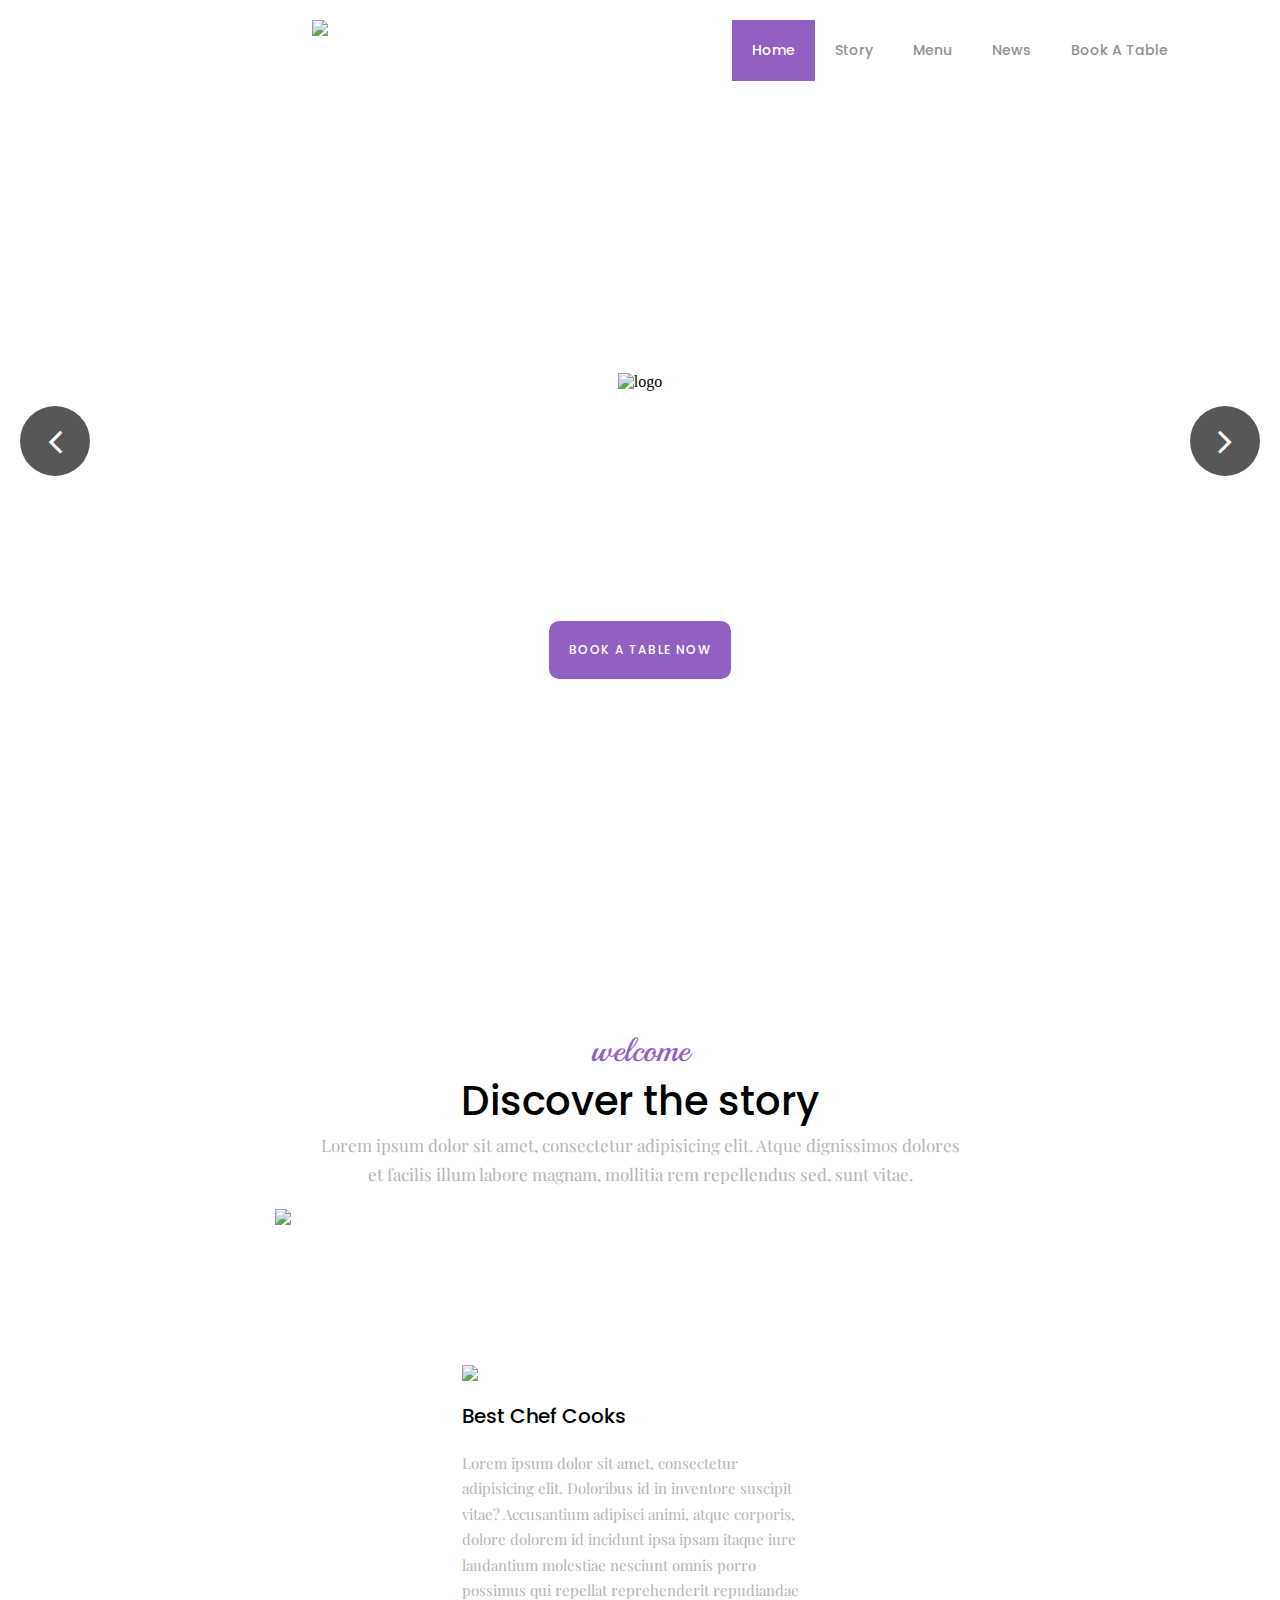
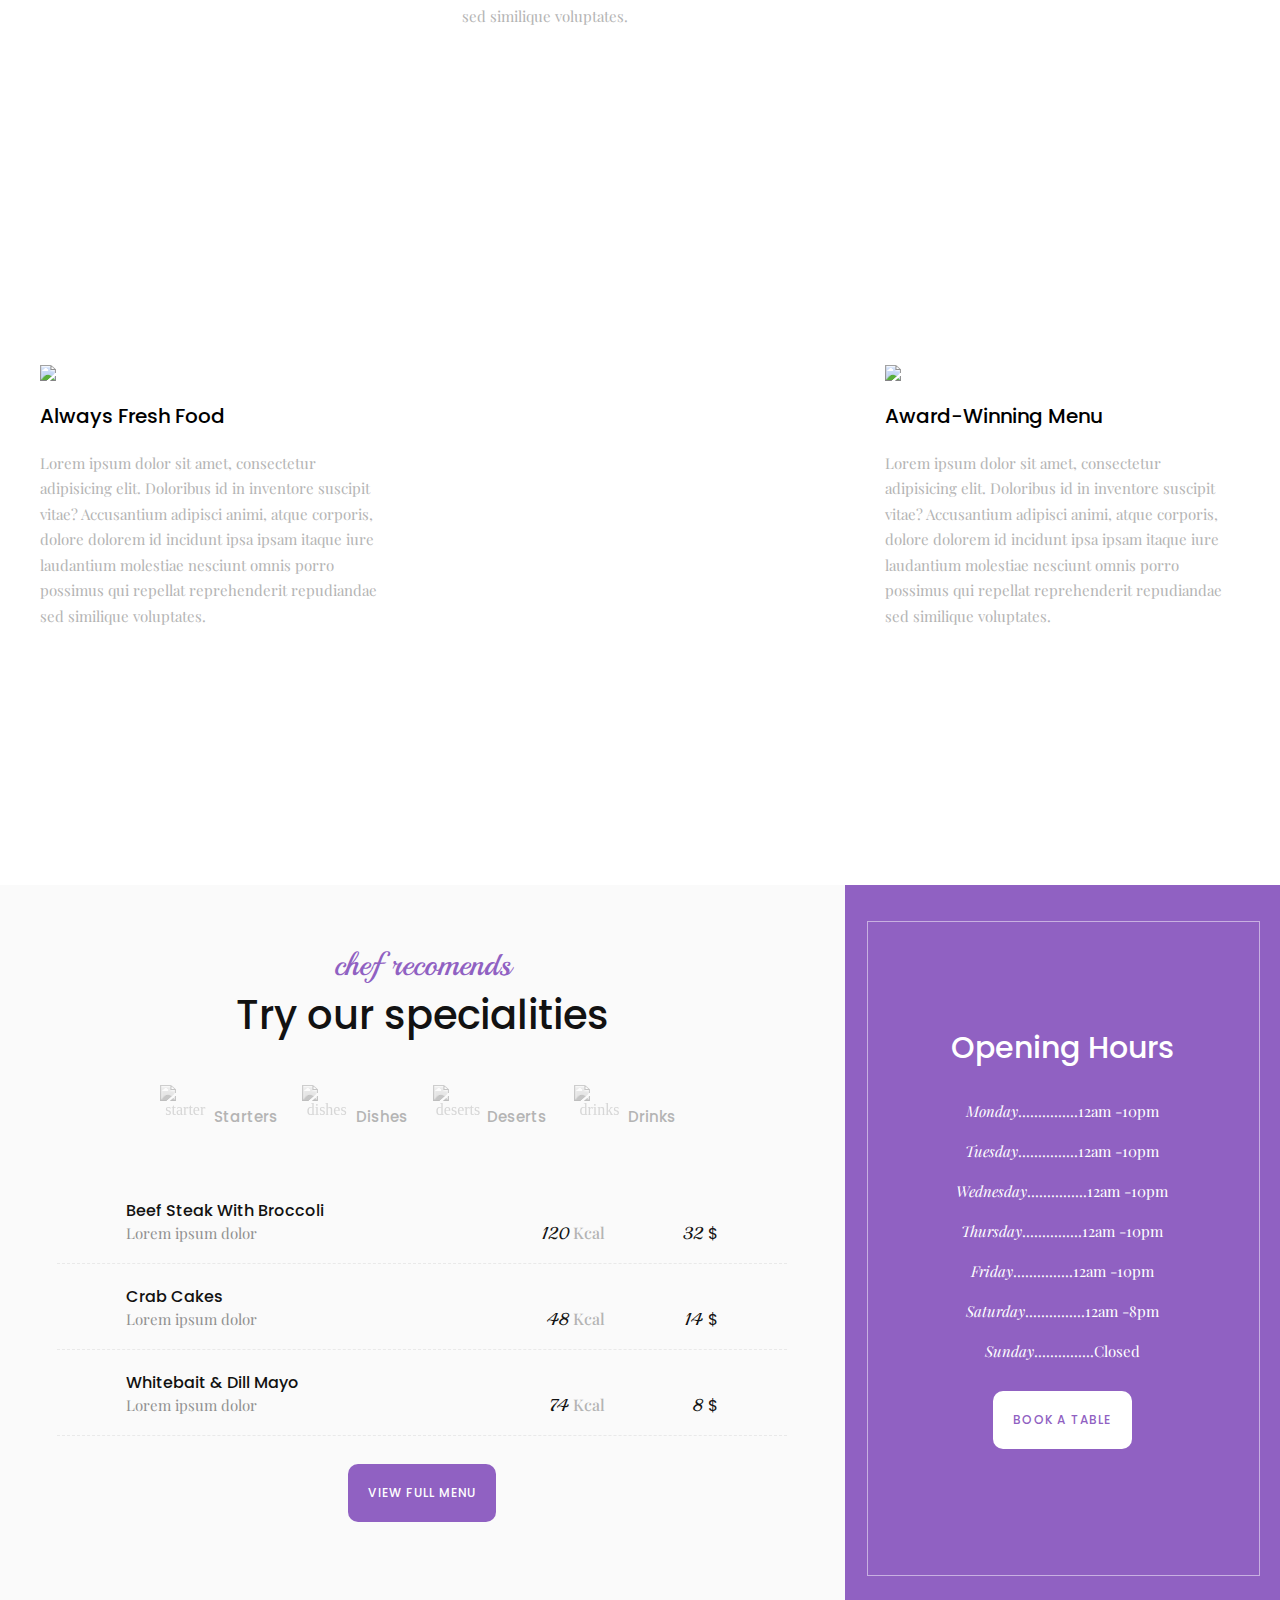
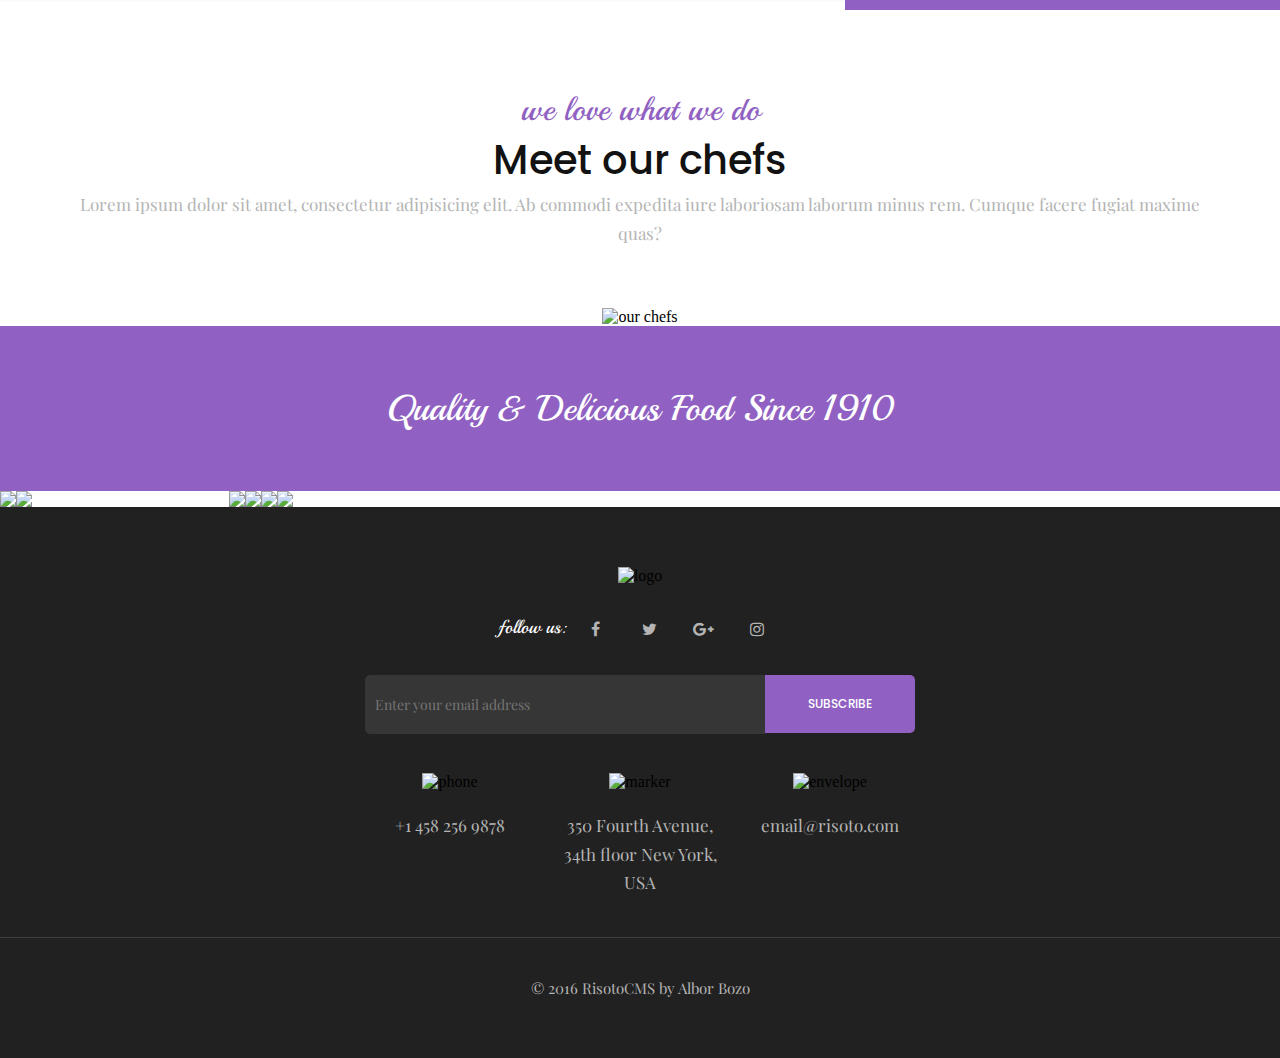
==== commit 1bb036fd: "finished book a table page for medium screen" ====
--- a/index.html
+++ b/index.html
@@ -17,11 +17,11 @@
         <button class="nav__button"><i class="fa fa-bars" aria-hidden="true"></i></button>
     </div>
     <ul class="nav__menu-list">
-        <li class="nav__menu-item nav__menu-item--active"><a class="nav__menu-link " href="">home</a></li>
-        <li class="nav__menu-item"><a class="nav__menu-link" href="">story</a></li>
-        <li class="nav__menu-item"><a class="nav__menu-link" href="">menu</a></li>
-        <li class="nav__menu-item"><a class="nav__menu-link" href="">news</a></li>
-        <li class="nav__menu-item"><a class="nav__menu-link" href="">book a table</a></li>
+        <li class="nav__menu-item nav__menu-item--active"><a class="nav__menu-link " href="index.html">home</a></li>
+        <li class="nav__menu-item"><a class="nav__menu-link" href="story.html">story</a></li>
+        <li class="nav__menu-item"><a class="nav__menu-link" href="menu.html">menu</a></li>
+        <li class="nav__menu-item"><a class="nav__menu-link" href="news.html">news</a></li>
+        <li class="nav__menu-item"><a class="nav__menu-link" href="bookTable.html">book a table</a></li>
     </ul>
 </nav>
 
@@ -250,6 +250,7 @@
     </ul>
     <button class="opening-hours__button">book a table</button>
 </div>
+<div class="clearfix"></div>
 
 <div class="chefs">
     <p class="chefs__header">we love what we do</p>
@@ -268,7 +269,7 @@
         <div class="gallery__icon"></div>
     </div>
     <div class="gallery__image-wrapper">
-        <img class="gallery__image" src="http://uploads.webflow.com/57ea3312eaa002fa3bee3f81/57ed1a369b2f805201266fb1_food-3.jpg" alt="broccoli tart">
+        <img class="gallery__image gallery__image--bigger" src="http://uploads.webflow.com/57ea3312eaa002fa3bee3f81/57ed1a369b2f805201266fb1_food-3.jpg" alt="broccoli tart">
         <div class="gallery__icon"></div>
     </div>
     <div class="gallery__image-wrapper">
--- a/sass/main.css
+++ b/sass/main.css
@@ -9,7 +9,8 @@
   content: ""; }
 
 .nav {
-  position: relative; }
+  position: relative;
+  font-size: 0; }
   .nav:after {
     z-index: 6;
     content: "";
@@ -19,11 +20,20 @@
     background-color: white;
     width: 100%;
     height: 100%; }
+  @media (min-width: 992px) {
+    .nav__container {
+      display: inline-block;
+      width: 50%;
+      text-align: center;
+      padding: 20px 0; } }
   .nav__title {
     z-index: 7;
     width: 150px;
     padding: 20px 5px;
     position: relative; }
+    @media (min-width: 992px) {
+      .nav__title {
+        padding: 0; } }
   .nav__button {
     z-index: 7;
     float: right;
@@ -39,6 +49,9 @@
     .nav__button--active {
       color: white;
       background-color: #9061C2; }
+    @media (min-width: 992px) {
+      .nav__button {
+        display: none; } }
   .nav__menu-list {
     z-index: 5;
     list-style-type: none;
@@ -50,6 +63,18 @@
     width: 100%;
     transform: translateY(-100%);
     transition: transform 1s; }
+    @media (min-width: 992px) {
+      .nav__menu-list {
+        z-index: 7;
+        display: inline-block;
+        transform: none;
+        position: relative;
+        width: 50%;
+        vertical-align: top;
+        text-align: center;
+        padding: 20px 0;
+        background-color: white;
+        transition: none; } }
   .nav__menu-item {
     padding: 20px;
     color: white;
@@ -61,6 +86,9 @@
         color: white; }
     .nav__menu-item:hover a {
       color: #121212; }
+    @media (min-width: 992px) {
+      .nav__menu-item {
+        display: inline-block; } }
   .nav__menu-link {
     text-decoration: none;
     color: #919191;
@@ -72,7 +100,7 @@
 .visible {
   transform: translateY(0); }
 
-.container, .nav__container, .nav__menu-item, .welcome__container {
+.container, .nav__container, .nav__menu-item, .welcome__container, .restaurant-menu__nav, .restaurant-menu__contents, .menu-proposition, .news {
   max-width: 730px;
   margin: auto; }
 
@@ -94,6 +122,9 @@
       background-position: 50%; }
     .slider__item--active {
       opacity: 1; }
+    @media (min-width: 992px) {
+      .slider__item {
+        height: 1075px; } }
   .slider__button {
     z-index: 4;
     outline: none;
@@ -129,6 +160,9 @@
     left: 0;
     top: 0;
     height: 100%; }
+    @media (min-width: 992px) {
+      .slider__bg {
+        background-size: cover; } }
   .slider__title {
     z-index: 3;
     position: absolute;
@@ -163,8 +197,12 @@
     margin-top: 20px;
     border-radius: 10px;
     letter-spacing: 0.1rem; }
+  @media (min-width: 992px) {
+    .slider {
+      height: 850px; } }
 
 .welcome {
+  font-size: 0;
   background-image: url(http://uploads.webflow.com/57ea3312eaa002fa3bee3f81/57ea3d83eaa002fa3bee5de7_about-bg-50.png);
   height: 100%;
   width: 100%;
@@ -174,6 +212,18 @@
   .welcome__container {
     text-align: center;
     padding-bottom: 60px; }
+    .welcome__container--no-padding {
+      padding: 0; }
+  @media (min-width: 768px) and (max-width: 991px) {
+    .welcome__text-wrapper {
+      display: inline-block;
+      width: 50%;
+      vertical-align: top; } }
+  @media (min-width: 992px) {
+    .welcome__text-wrapper {
+      display: inline-block;
+      width: 50%;
+      vertical-align: top; } }
   .welcome__header {
     color: #9061C2;
     margin-top: 80px;
@@ -196,21 +246,53 @@
     color: #b4b4b4;
     margin: 0 40px;
     line-height: 1.7em; }
+  .welcome__button {
+    font-family: "Poppins", sans-serif;
+    font-weight: 500;
+    font-size: 12px;
+    color: white;
+    text-transform: uppercase;
+    background-color: #9061C2;
+    padding: 20px;
+    letter-spacing: 0.1em;
+    border-radius: 10px;
+    border: none;
+    outline: none;
+    margin-top: 10px;
+    cursor: pointer;
+    transition: 0.5s; }
+    .welcome__button:hover {
+      background-color: #121212; }
   .welcome__image {
     max-width: 100%;
-    margin-top: 20px; }
-
-.about-restaurant__image {
-  max-width: 100%;
-  background-position: center;
-  background-size: cover;
-  height: 600px; }
-  .about-restaurant__image--1 {
-    background-image: url("http://uploads.webflow.com/57ea3312eaa002fa3bee3f81/57ea80bf1117c47f4d94510b_photo-1.jpg"); }
-  .about-restaurant__image--2 {
-    background-image: url("http://uploads.webflow.com/57ea3312eaa002fa3bee3f81/57ea8276647642d547f2252e_photo-3.jpg"); }
-  .about-restaurant__image--3 {
-    background-image: url("http://uploads.webflow.com/57ea3312eaa002fa3bee3f81/57ea82a21117c47f4d945521_photo-4.jpg"); }
+    margin: 20px auto 0 auto;
+    display: block; }
+    @media (min-width: 768px) and (max-width: 991px) {
+      .welcome__image--inline-block {
+        display: inline-block;
+        width: 50%; } }
+    @media (min-width: 992px) {
+      .welcome__image--inline-block {
+        display: inline-block;
+        width: 50%; } }
+
+.about-restaurant {
+  font-size: 0; }
+  .about-restaurant__image {
+    max-width: 100%;
+    background-position: center;
+    background-size: cover;
+    height: 600px; }
+    .about-restaurant__image--1 {
+      background-image: url("http://uploads.webflow.com/57ea3312eaa002fa3bee3f81/57ea80bf1117c47f4d94510b_photo-1.jpg"); }
+    .about-restaurant__image--2 {
+      background-image: url("http://uploads.webflow.com/57ea3312eaa002fa3bee3f81/57ea8276647642d547f2252e_photo-3.jpg"); }
+    .about-restaurant__image--3 {
+      background-image: url("http://uploads.webflow.com/57ea3312eaa002fa3bee3f81/57ea82a21117c47f4d945521_photo-4.jpg"); }
+    @media (min-width: 992px) {
+      .about-restaurant__image {
+        display: inline-block;
+        width: 33%; } }
 
 .info {
   margin: 120px 40px; }
@@ -227,6 +309,13 @@
     font-size: 15px;
     color: #b4b4b4;
     line-height: 1.7em; }
+  @media (min-width: 992px) {
+    .info {
+      display: inline-block;
+      width: 33%;
+      margin: 0;
+      padding: 80px 40px 0 40px;
+      vertical-align: top; } }
 
 .restaurant-menu {
   text-align: center;
@@ -254,6 +343,9 @@
     @media (min-width: 768px) and (max-width: 991px) {
       .restaurant-menu__contents {
         height: 300px; } }
+    @media (min-width: 992px) {
+      .restaurant-menu__contents {
+        height: 266px; } }
   .restaurant-menu__button {
     font-family: "Poppins", sans-serif;
     font-weight: 500;
@@ -272,6 +364,18 @@
     transition: 0.5s; }
     .restaurant-menu__button:hover {
       background-color: #121212; }
+    @media (min-width: 992px) {
+      .restaurant-menu__button {
+        margin-top: 20px; } }
+  @media (min-width: 992px) {
+    .restaurant-menu {
+      float: left;
+      width: 66%; } }
+  @media (min-width: 992px) {
+    .restaurant-menu--full-width {
+      width: 100%; } }
+  .restaurant-menu--bottom-padding {
+    padding-bottom: 40px; }
 
 .menu-proposition {
   position: absolute;
@@ -289,6 +393,12 @@
       text-align: left;
       margin-left: 40px;
       padding-bottom: 20px; } }
+  @media (min-width: 992px) {
+    .menu-proposition__title {
+      display: inline-block;
+      width: 50%;
+      text-align: left;
+      padding-bottom: 20px; } }
   .menu-proposition__name {
     font-family: "Poppins", sans-serif;
     font-weight: 500;
@@ -312,7 +422,12 @@
       .menu-proposition__kcal {
         display: inline-block;
         width: 15%;
-        text-align: left; } }
+        text-align: right; } }
+    @media (min-width: 992px) {
+      .menu-proposition__kcal {
+        display: inline-block;
+        width: 15%;
+        text-align: right; } }
     .menu-proposition__kcal strong {
       font-family: "Playball", cursive;
       font-size: 17px;
@@ -331,17 +446,21 @@
       .menu-proposition__price {
         display: inline-block;
         width: 15%;
-        text-align: left; } }
+        text-align: right; } }
+    @media (min-width: 992px) {
+      .menu-proposition__price {
+        display: inline-block;
+        width: 15%;
+        text-align: right; } }
+  @media (min-width: 992px) {
+    .menu-proposition {
+      width: 65%; } }
 
 .menu-section {
   cursor: pointer;
   padding: 10px;
   width: 200px;
   margin: auto; }
-  @media (min-width: 768px) and (max-width: 991px) {
-    .menu-section {
-      width: 140px;
-      display: inline-block; } }
   .menu-section:hover .menu-section__img {
     filter: grayscale(0);
     opacity: 1; }
@@ -359,6 +478,9 @@
     margin: 10px;
     filter: grayscale(1);
     opacity: 0.5; }
+    @media (min-width: 992px) {
+      .menu-section__img {
+        margin: 0; } }
   .menu-section__name {
     display: inline-block;
     vertical-align: top;
@@ -368,9 +490,20 @@
     color: #b4b4b4;
     text-transform: capitalize;
     margin: 20px; }
+    @media (min-width: 992px) {
+      .menu-section__name {
+        margin: 20px 0 30px 0; } }
   @media (min-width: 768px) and (max-width: 991px) {
     .menu-section {
-      margin: 20px 0; } }
+      margin: 20px 0;
+      width: 140px;
+      display: inline-block; } }
+  @media (min-width: 992px) {
+    .menu-section {
+      margin: 0;
+      display: inline-block;
+      width: 18%;
+      padding: 0; } }
 
 .opening-hours {
   background-color: #9061C2;
@@ -429,6 +562,12 @@
     .opening-hours__button:hover {
       background-color: #121212;
       color: white; }
+  @media (min-width: 992px) {
+    .opening-hours {
+      float: right;
+      width: 34%;
+      vertical-align: top;
+      height: 725px; } }
 
 .chefs {
   text-align: center; }
@@ -470,7 +609,7 @@
   font-size: 0; }
   .gallery__image-wrapper {
     position: relative;
-    max-width: 50%;
+    max-width: 33.333%;
     display: inline-block;
     overflow: hidden; }
     .gallery__image-wrapper:hover:after {
@@ -490,13 +629,15 @@
       z-index: 1;
       transition: all 1s;
       cursor: pointer; }
-    @media (min-width: 768px) and (max-width: 991px) {
+    @media (min-width: 992px) {
       .gallery__image-wrapper {
-        width: 33.333%; } }
+        max-width: 16.666%; } }
   .gallery__image {
     max-width: 100%;
     display: inline-block;
     margin: 0; }
+  .gallery__image--bigger {
+    width: 330px; }
   .gallery__icon {
     background: url("http://uploads.webflow.com/57ea3312eaa002fa3bee3f81/57ed1802af9d15040c52b3f3_font-awesome_4-6-3_search_100_0_ffffff_none%20(2).png") no-repeat black center;
     background-size: 20px;
@@ -541,7 +682,11 @@
     @media (min-width: 768px) and (max-width: 991px) {
       .gallery__modal-wrapper {
         text-align: center;
-        top: 15%; } }
+        top: 10%; } }
+    @media (min-width: 992px) {
+      .gallery__modal-wrapper {
+        text-align: center;
+        top: 5%; } }
   .gallery__modal-image {
     max-width: 100%;
     cursor: pointer;
@@ -550,6 +695,9 @@
     @media (min-width: 768px) and (max-width: 991px) {
       .gallery__modal-image {
         max-width: 80%; } }
+    @media (min-width: 992px) {
+      .gallery__modal-image {
+        max-width: 1000px; } }
   .gallery__slider-wrapper {
     width: 100%;
     overflow-x: auto;
@@ -617,6 +765,10 @@
     .footer__form {
       width: 550px;
       margin: auto; } }
+  @media (min-width: 992px) {
+    .footer__form {
+      width: 550px;
+      margin: auto; } }
   .footer__form-input {
     width: 100%;
     margin: 10px 0;
@@ -633,6 +785,12 @@
         width: 400px;
         margin: 0;
         border-radius: 5px 0 0 5px; } }
+    @media (min-width: 992px) {
+      .footer__form-input {
+        float: left;
+        width: 400px;
+        margin: 0;
+        border-radius: 5px 0 0 5px; } }
   .footer__form-button {
     border: none;
     outline: none;
@@ -649,6 +807,11 @@
     cursor: pointer;
     transition: 1s; }
     @media (min-width: 768px) and (max-width: 991px) {
+      .footer__form-button {
+        width: 150px;
+        float: left;
+        border-radius: 0 5px 5px 0; } }
+    @media (min-width: 992px) {
       .footer__form-button {
         width: 150px;
         float: left;
@@ -660,6 +823,11 @@
       display: inline-block;
       width: 32%;
       vertical-align: top; } }
+  @media (min-width: 992px) {
+    .footer__icons-wrapper {
+      display: inline-block;
+      width: 15%;
+      vertical-align: top; } }
   .footer__icons-item {
     width: 60px;
     margin: 20px 0; }
@@ -679,4 +847,229 @@
     font-size: 15px;
     font-family: "Playfair Display", serif; }
 
+.photo {
+  position: relative; }
+  .photo__image {
+    background-size: cover;
+    height: 300px;
+    max-width: 100%; }
+    .photo__image--story {
+      background-image: url("http://uploads.webflow.com/57ea3312eaa002fa3bee3f81/57ecd7309b2f80520125c1eb_newSlider12.jpg"); }
+    .photo__image--menu {
+      background-image: url("http://uploads.webflow.com/57ea3312eaa002fa3bee3f81/57ebc4c44c12cc233cbcf428_photo-5.jpg"); }
+    .photo__image--news {
+      background-image: url("http://uploads.webflow.com/57ea3312eaa002fa3bee3f81/57ed1a9081729e340142650c_food-big-2.jpg"); }
+    .photo__image--book-a-table {
+      background-image: url("http://uploads.webflow.com/57ea3312eaa002fa3bee3f81/57ed22f29b2f805201268b18_food-big-6.jpg"); }
+    @media (min-width: 480px) and (max-width: 767px) {
+      .photo__image {
+        background-attachment: fixed; } }
+    @media (min-width: 768px) and (max-width: 991px) {
+      .photo__image {
+        height: 500px;
+        background-attachment: fixed; } }
+    @media (min-width: 992px) {
+      .photo__image {
+        height: 650px;
+        background-attachment: fixed; } }
+  .photo__bg {
+    z-index: 2;
+    background-image: url("http://uploads.webflow.com/57ea3312eaa002fa3bee3f81/57ea528dfbbf45e84764f665_backg-2.png");
+    width: 100%;
+    position: absolute;
+    height: 300px;
+    background-size: cover; }
+    @media (min-width: 768px) and (max-width: 991px) {
+      .photo__bg {
+        height: 500px; } }
+    @media (min-width: 992px) {
+      .photo__bg {
+        height: 650px; } }
+  .photo__title {
+    z-index: 3;
+    position: absolute;
+    top: 50%;
+    left: 50%;
+    transform: translate(-50%, -50%);
+    text-align: center;
+    width: 90%; }
+  .photo__title-heading {
+    font-family: "Playball", cursive;
+    font-size: 50px;
+    font-weight: 500;
+    color: white;
+    text-transform: capitalize;
+    text-align: center;
+    margin-top: 10px; }
+    @media screen and (min-width: 768px) {
+      .photo__title-heading {
+        font-size: 80px; } }
+
+.news {
+  margin-bottom: 20px; }
+  .news__wrapper {
+    text-align: center;
+    font-size: 0;
+    max-width: 420px;
+    margin: auto; }
+    @media (min-width: 768px) and (max-width: 991px) {
+      .news__wrapper {
+        max-width: 100%; } }
+    @media (min-width: 992px) {
+      .news__wrapper {
+        max-width: 100%; } }
+  .news__image {
+    width: 100%;
+    margin-top: 40px;
+    margin-bottom: 20px; }
+    @media (min-width: 768px) and (max-width: 991px) {
+      .news__image {
+        width: 40%;
+        display: inline-block; } }
+    @media (min-width: 992px) {
+      .news__image {
+        width: 40%;
+        display: inline-block; } }
+  .news__info {
+    text-align: left;
+    margin-left: 20px; }
+    @media (min-width: 480px) and (max-width: 767px) {
+      .news__info {
+        text-align: center; } }
+    @media (min-width: 768px) and (max-width: 991px) {
+      .news__info {
+        margin-left: 40px;
+        display: inline-block;
+        width: 54%;
+        margin-top: 30px;
+        vertical-align: top; } }
+    @media (min-width: 992px) {
+      .news__info {
+        margin-left: 40px;
+        display: inline-block;
+        width: 54%;
+        margin-top: 30px;
+        vertical-align: top; } }
+  .news__title {
+    font-size: 34px;
+    font-family: "Playball", cursive;
+    font-weight: normal;
+    text-transform: capitalize; }
+  .news__date {
+    font-size: 16px;
+    font-family: "Playfair Display", serif;
+    color: #b4b4b4;
+    text-transform: capitalize; }
+  .news__text {
+    font-size: 15px;
+    font-family: "Playfair Display", serif;
+    color: #b4b4b4;
+    line-height: 1.7em;
+    padding-top: 20px; }
+    @media (min-width: 480px) and (max-width: 767px) {
+      .news__text {
+        padding: 20px 80px; } }
+    .news__text::after {
+      content: ' [...]'; }
+  .news__button {
+    font-family: "Poppins", sans-serif;
+    font-weight: 500;
+    font-size: 12px;
+    color: white;
+    text-transform: uppercase;
+    background-color: #9061C2;
+    padding: 20px;
+    letter-spacing: 0.1em;
+    border-radius: 10px;
+    border: none;
+    outline: none;
+    margin-top: 10px;
+    margin-bottom: 40px;
+    cursor: pointer;
+    transition: 0.5s; }
+    .news__button:hover {
+      background-color: #121212; }
+
+.book-a-table {
+  margin: 40px;
+  text-align: center; }
+  .book-a-table__input {
+    width: 100%;
+    margin: 4px 0;
+    padding: 20px;
+    border-radius: 10px;
+    background-color: #e8ebee;
+    outline: none;
+    border: none;
+    font-size: 14px;
+    font-family: "Playfair Display", serif; }
+    .book-a-table__input::placeholder {
+      color: #b4b4b4; }
+    .book-a-table__input:focus {
+      background-color: #DADADA; }
+    @media (min-width: 768px) and (max-width: 991px) {
+      .book-a-table__input--inline-block {
+        display: inline-block;
+        width: 49.7%; } }
+    @media (min-width: 992px) {
+      .book-a-table__input--inline-block {
+        display: inline-block;
+        width: 49.4%;
+        margin-right: 5px; } }
+  .book-a-table__info {
+    font-size: 15px;
+    font-family: "Playfair Display", serif;
+    font-style: italic;
+    text-transform: capitalize;
+    color: #b4b4b4;
+    margin: 20px 0; }
+  .book-a-table__date {
+    text-align: left; }
+  .book-a-table__date-input {
+    display: inline-block;
+    width: 74px;
+    margin: 4px 0 4px 10px;
+    padding: 20px;
+    border-radius: 10px;
+    background-color: #e8ebee;
+    outline: none;
+    border: none;
+    font-size: 14px;
+    font-family: "Playfair Display", serif; }
+    .book-a-table__date-input::placeholder {
+      color: #b4b4b4; }
+    .book-a-table__date-input:focus {
+      background-color: #DADADA; }
+    @media (min-width: 480px) {
+      .book-a-table__date-input {
+        width: 115px; } }
+  .book-a-table__button {
+    font-family: "Poppins", sans-serif;
+    font-weight: 500;
+    font-size: 12px;
+    color: white;
+    text-transform: uppercase;
+    background-color: #9061C2;
+    padding: 20px;
+    letter-spacing: 0.1em;
+    border-radius: 10px;
+    border: none;
+    outline: none;
+    margin-top: 10px;
+    cursor: pointer;
+    transition: 0.5s; }
+    .book-a-table__button:hover {
+      background-color: #121212; }
+
+@media (min-width: 992px) {
+  .container-with-sidebar {
+    font-size: 0;
+    height: 806px; }
+    .container-with-sidebar__main {
+      display: inline-block;
+      width: 66.666%; }
+    .container-with-sidebar__sidebar {
+      display: inline-block;
+      width: 33.333%; } }
+
 /*# sourceMappingURL=main.css.map */
